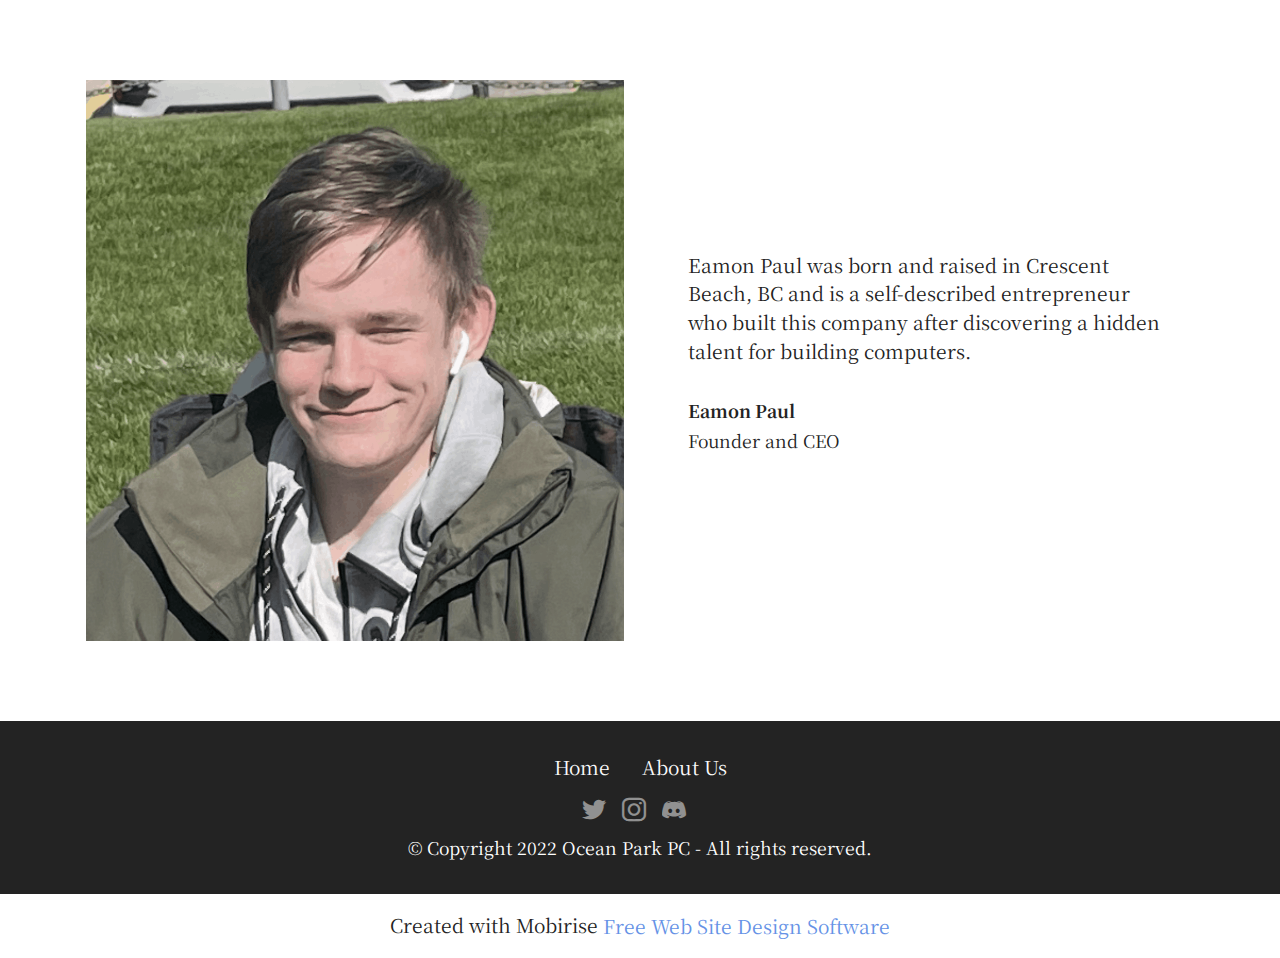
==== about.html @ 87493e20 "v2" ====
<!DOCTYPE html>
<html  >
<head>
  <!-- Site made with Mobirise Website Builder v5.6.11, https://mobirise.com -->
  <meta charset="UTF-8">
  <meta http-equiv="X-UA-Compatible" content="IE=edge">
  <meta name="generator" content="Mobirise v5.6.11, mobirise.com">
  <meta name="twitter:card" content="summary_large_image"/>
  <meta name="twitter:image:src" content="">
  <meta property="og:image" content="">
  <meta name="twitter:title" content="About">
  <meta name="viewport" content="width=device-width, initial-scale=1, minimum-scale=1">
  <link rel="shortcut icon" href="assets/images/logo.png" type="image/x-icon">
  <meta name="description" content="">
  
  
  <title>About</title>
  <link rel="stylesheet" href="assets/bootstrap/css/bootstrap.min.css">
  <link rel="stylesheet" href="assets/bootstrap/css/bootstrap-grid.min.css">
  <link rel="stylesheet" href="assets/bootstrap/css/bootstrap-reboot.min.css">
  <link rel="stylesheet" href="assets/socicon/css/styles.css">
  <link rel="stylesheet" href="assets/theme/css/style.css">
  <link rel="preload" href="https://fonts.googleapis.com/css?family=Noto+Serif+JP:200,300,400,500,600,700,900&display=swap" as="style" onload="this.onload=null;this.rel='stylesheet'">
  <noscript><link rel="stylesheet" href="https://fonts.googleapis.com/css?family=Noto+Serif+JP:200,300,400,500,600,700,900&display=swap"></noscript>
  <link rel="preload" as="style" href="assets/mobirise/css/mbr-additional.css"><link rel="stylesheet" href="assets/mobirise/css/mbr-additional.css" type="text/css">
  
  
  
  
</head>
<body>
  
  <section data-bs-version="5.1" class="testimonials1 cid-tdGhGl7Uez" id="testimonials1-9">
    

    
    
    <div class="container">
        
        <div class="row align-items-center">
            <div class="col-12 col-md-6">
                <div class="image-wrapper">
                    <img src="assets/images/img-4553-968x1010.png" alt="Eamon Paul Circa 2022">
                </div>
            </div>
            <div class="col-12 col-md">
                <div class="text-wrapper">
                    <p class="mbr-text mbr-fonts-style mb-4 display-7">Eamon Paul was born and raised in Crescent Beach, BC and is a self-described entrepreneur who built this company after discovering a hidden talent for building computers.</p>
                    <p class="name mbr-fonts-style mb-1 display-4">
                        <strong>Eamon Paul</strong></p>
                    <p class="position mbr-fonts-style display-4">Founder and CEO</p>
                </div>
            </div>
        </div>
    </div>
</section>

<section data-bs-version="5.1" class="footer3 cid-tdFVlDcakT" once="footers" id="footer3-6">

    

    

    <div class="container">
        <div class="media-container-row align-center mbr-white">
            <div class="row row-links">
                <ul class="foot-menu">
                    
                    
                    
                    
                    
                <li class="foot-menu-item mbr-fonts-style display-7"><a href="index.html" class="text-white text-primary">Home</a></li><li class="foot-menu-item mbr-fonts-style display-7"><a href="about.html" class="text-white text-primary">About Us</a></li></ul>
            </div>
            <div class="row social-row">
                <div class="social-list align-right pb-2">
                    
                    
                    
                    
                    
                    
                <div class="soc-item">
                        <a href="https://twitter.com/mobirise" target="_blank">
                            <span class="socicon-twitter socicon mbr-iconfont mbr-iconfont-social"></span>
                        </a>
                    </div><div class="soc-item">
                        <a href="https://twitter.com/mobirise" target="_blank">
                            <span class="mbr-iconfont mbr-iconfont-social socicon-instagram socicon"></span>
                        </a>
                    </div><div class="soc-item">
                        <a href="https://discord.gg/QTFqXyXdGQ" target="_blank">
                            <span class="mbr-iconfont mbr-iconfont-social socicon-discord socicon"></span>
                        </a>
                    </div></div>
            </div>
            <div class="row row-copirayt">
                <p class="mbr-text mb-0 mbr-fonts-style mbr-white align-center display-4">© Copyright 2022 Ocean Park PC - All rights reserved.</p>
            </div>
        </div>
    </div>
</section><section class="display-7" style="padding: 0;align-items: center;justify-content: center;flex-wrap: wrap;    align-content: center;display: flex;position: relative;height: 4rem;"><a href="https://mobiri.se/2842046" style="flex: 1 1;height: 4rem;position: absolute;width: 100%;z-index: 1;"><img alt="" style="height: 4rem;" src="[data-uri]"></a><p style="margin: 0;text-align: center;" class="display-7">Created with Mobirise &#8204;</p><a style="z-index:1" href="https://mobirise.com/website-design-software.html">Free Web Site Design Software</a></section><script src="assets/bootstrap/js/bootstrap.bundle.min.js"></script>  <script src="assets/smoothscroll/smooth-scroll.js"></script>  <script src="assets/ytplayer/index.js"></script>  <script src="assets/theme/js/script.js"></script>  
  
  
</body>
</html>
---- assets/socicon/css/styles.css ----
@charset "UTF-8";

@font-face {
  font-family: 'Socicon';
  src:  url('../fonts/socicon.eot');
  src:  url('../fonts/socicon.eot?#iefix') format('embedded-opentype'),
    url('../fonts/socicon.woff2') format('woff2'),
    url('../fonts/socicon.ttf') format('truetype'),
    url('../fonts/socicon.woff') format('woff'),
    url('../fonts/socicon.svg#socicon') format('svg');
  font-weight: normal;
  font-style: normal;
  font-display: swap;
}

[data-icon]:before {
  font-family: "socicon" !important;
  content: attr(data-icon);
  font-style: normal !important;
  font-weight: normal !important;
  font-variant: normal !important;
  text-transform: none !important;
  speak: none;
  line-height: 1;
  -webkit-font-smoothing: antialiased;
  -moz-osx-font-smoothing: grayscale;
}

[class^="socicon-"], [class*=" socicon-"] {
  /* use !important to prevent issues with browser extensions that change fonts */
  font-family: 'Socicon' !important;
  speak: none;
  font-style: normal;
  font-weight: normal;
  font-variant: normal;
  text-transform: none;
  line-height: 1;

  /* Better Font Rendering =========== */
  -webkit-font-smoothing: antialiased;
  -moz-osx-font-smoothing: grayscale;
}

.socicon-eitaa:before {
  content: "\e97c";
}
.socicon-soroush:before {
  content: "\e97d";
}
.socicon-bale:before {
  content: "\e97e";
}
.socicon-zazzle:before {
  content: "\e97b";
}
.socicon-society6:before {
  content: "\e97a";
}
.socicon-redbubble:before {
  content: "\e979";
}
.socicon-avvo:before {
  content: "\e978";
}
.socicon-stitcher:before {
  content: "\e977";
}
.socicon-googlehangouts:before {
  content: "\e974";
}
.socicon-dlive:before {
  content: "\e975";
}
.socicon-vsco:before {
  content: "\e976";
}
.socicon-flipboard:before {
  content: "\e973";
}
.socicon-ubuntu:before {
  content: "\e958";
}
.socicon-artstation:before {
  content: "\e959";
}
.socicon-invision:before {
  content: "\e95a";
}
.socicon-torial:before {
  content: "\e95b";
}
.socicon-collectorz:before {
  content: "\e95c";
}
.socicon-seenthis:before {
  content: "\e95d";
}
.socicon-googleplaymusic:before {
  content: "\e95e";
}
.socicon-debian:before {
  content: "\e95f";
}
.socicon-filmfreeway:before {
  content: "\e960";
}
.socicon-gnome:before {
  content: "\e961";
}
.socicon-itchio:before {
  content: "\e962";
}
.socicon-jamendo:before {
  content: "\e963";
}
.socicon-mix:before {
  content: "\e964";
}
.socicon-sharepoint:before {
  content: "\e965";
}
.socicon-tinder:before {
  content: "\e966";
}
.socicon-windguru:before {
  content: "\e967";
}
.socicon-cdbaby:before {
  content: "\e968";
}
.socicon-elementaryos:before {
  content: "\e969";
}
.socicon-stage32:before {
  content: "\e96a";
}
.socicon-tiktok:before {
  content: "\e96b";
}
.socicon-gitter:before {
  content: "\e96c";
}
.socicon-letterboxd:before {
  content: "\e96d";
}
.socicon-threema:before {
  content: "\e96e";
}
.socicon-splice:before {
  content: "\e96f";
}
.socicon-metapop:before {
  content: "\e970";
}
.socicon-naver:before {
  content: "\e971";
}
.socicon-remote:before {
  content: "\e972";
}
.socicon-internet:before {
  content: "\e957";
}
.socicon-moddb:before {
  content: "\e94b";
}
.socicon-indiedb:before {
  content: "\e94c";
}
.socicon-traxsource:before {
  content: "\e94d";
}
.socicon-gamefor:before {
  content: "\e94e";
}
.socicon-pixiv:before {
  content: "\e94f";
}
.socicon-myanimelist:before {
  content: "\e950";
}
.socicon-blackberry:before {
  content: "\e951";
}
.socicon-wickr:before {
  content: "\e952";
}
.socicon-spip:before {
  content: "\e953";
}
.socicon-napster:before {
  content: "\e954";
}
.socicon-beatport:before {
  content: "\e955";
}
.socicon-hackerone:before {
  content: "\e956";
}
.socicon-hackernews:before {
  content: "\e946";
}
.socicon-smashwords:before {
  content: "\e947";
}
.socicon-kobo:before {
  content: "\e948";
}
.socicon-bookbub:before {
  content: "\e949";
}
.socicon-mailru:before {
  content: "\e94a";
}
.socicon-gitlab:before {
  content: "\e945";
}
.socicon-instructables:before {
  content: "\e944";
}
.socicon-portfolio:before {
  content: "\e943";
}
.socicon-codered:before {
  content: "\e940";
}
.socicon-origin:before {
  content: "\e941";
}
.socicon-nextdoor:before {
  content: "\e942";
}
.socicon-udemy:before {
  content: "\e93f";
}
.socicon-livemaster:before {
  content: "\e93e";
}
.socicon-crunchbase:before {
  content: "\e93b";
}
.socicon-homefy:before {
  content: "\e93c";
}
.socicon-calendly:before {
  content: "\e93d";
}
.socicon-realtor:before {
  content: "\e90f";
}
.socicon-tidal:before {
  content: "\e910";
}
.socicon-qobuz:before {
  content: "\e911";
}
.socicon-natgeo:before {
  content: "\e912";
}
.socicon-mastodon:before {
  content: "\e913";
}
.socicon-unsplash:before {
  content: "\e914";
}
.socicon-homeadvisor:before {
  content: "\e915";
}
.socicon-angieslist:before {
  content: "\e916";
}
.socicon-codepen:before {
  content: "\e917";
}
.socicon-slack:before {
  content: "\e918";
}
.socicon-openaigym:before {
  content: "\e919";
}
.socicon-logmein:before {
  content: "\e91a";
}
.socicon-fiverr:before {
  content: "\e91b";
}
.socicon-gotomeeting:before {
  content: "\e91c";
}
.socicon-aliexpress:before {
  content: "\e91d";
}
.socicon-guru:before {
  content: "\e91e";
}
.socicon-appstore:before {
  content: "\e91f";
}
.socicon-homes:before {
  content: "\e920";
}
.socicon-zoom:before {
  content: "\e921";
}
.socicon-alibaba:before {
  content: "\e922";
}
.socicon-craigslist:before {
  content: "\e923";
}
.socicon-wix:before {
  content: "\e924";
}
.socicon-redfin:before {
  content: "\e925";
}
.socicon-googlecalendar:before {
  content: "\e926";
}
.socicon-shopify:before {
  content: "\e927";
}
.socicon-freelancer:before {
  content: "\e928";
}
.socicon-seedrs:before {
  content: "\e929";
}
.socicon-bing:before {
  content: "\e92a";
}
.socicon-doodle:before {
  content: "\e92b";
}
.socicon-bonanza:before {
  content: "\e92c";
}
.socicon-squarespace:before {
  content: "\e92d";
}
.socicon-toptal:before {
  content: "\e92e";
}
.socicon-gust:before {
  content: "\e92f";
}
.socicon-ask:before {
  content: "\e930";
}
.socicon-trulia:before {
  content: "\e931";
}
.socicon-loomly:before {
  content: "\e932";
}
.socicon-ghost:before {
  content: "\e933";
}
.socicon-upwork:before {
  content: "\e934";
}
.socicon-fundable:before {
  content: "\e935";
}
.socicon-booking:before {
  content: "\e936";
}
.socicon-googlemaps:before {
  content: "\e937";
}
.socicon-zillow:before {
  content: "\e938";
}
.socicon-niconico:before {
  content: "\e939";
}
.socicon-toneden:before {
  content: "\e93a";
}
.socicon-augment:before {
  content: "\e908";
}
.socicon-bitbucket:before {
  content: "\e909";
}
.socicon-fyuse:before {
  content: "\e90a";
}
.socicon-yt-gaming:before {
  content: "\e90b";
}
.socicon-sketchfab:before {
  content: "\e90c";
}
.socicon-mobcrush:before {
  content: "\e90d";
}
.socicon-microsoft:before {
  content: "\e90e";
}
.socicon-pandora:before {
  content: "\e907";
}
.socicon-messenger:before {
  content: "\e906";
}
.socicon-gamewisp:before {
  content: "\e905";
}
.socicon-bloglovin:before {
  content: "\e904";
}
.socicon-tunein:before {
  content: "\e903";
}
.socicon-gamejolt:before {
  content: "\e901";
}
.socicon-trello:before {
  content: "\e902";
}
.socicon-spreadshirt:before {
  content: "\e900";
}
.socicon-500px:before {
  content: "\e000";
}
.socicon-8tracks:before {
  content: "\e001";
}
.socicon-airbnb:before {
  content: "\e002";
}
.socicon-alliance:before {
  content: "\e003";
}
.socicon-amazon:before {
  content: "\e004";
}
.socicon-amplement:before {
  content: "\e005";
}
.socicon-android:before {
  content: "\e006";
}
.socicon-angellist:before {
  content: "\e007";
}
.socicon-apple:before {
  content: "\e008";
}
.socicon-appnet:before {
  content: "\e009";
}
.socicon-baidu:before {
  content: "\e00a";
}
.socicon-bandcamp:before {
  content: "\e00b";
}
.socicon-battlenet:before {
  content: "\e00c";
}
.socicon-mixer:before {
  content: "\e00d";
}
.socicon-bebee:before {
  content: "\e00e";
}
.socicon-bebo:before {
  content: "\e00f";
}
.socicon-behance:before {
  content: "\e010";
}
.socicon-blizzard:before {
  content: "\e011";
}
.socicon-blogger:before {
  content: "\e012";
}
.socicon-buffer:before {
  content: "\e013";
}
.socicon-chrome:before {
  content: "\e014";
}
.socicon-coderwall:before {
  content: "\e015";
}
.socicon-curse:before {
  content: "\e016";
}
.socicon-dailymotion:before {
  content: "\e017";
}
.socicon-deezer:before {
  content: "\e018";
}
.socicon-delicious:before {
  content: "\e019";
}
.socicon-deviantart:before {
  content: "\e01a";
}
.socicon-diablo:before {
  content: "\e01b";
}
.socicon-digg:before {
  content: "\e01c";
}
.socicon-discord:before {
  content: "\e01d";
}
.socicon-disqus:before {
  content: "\e01e";
}
.socicon-douban:before {
  content: "\e01f";
}
.socicon-draugiem:before {
  content: "\e020";
}
.socicon-dribbble:before {
  content: "\e021";
}
.socicon-drupal:before {
  content: "\e022";
}
.socicon-ebay:before {
  content: "\e023";
}
.socicon-ello:before {
  content: "\e024";
}
.socicon-endomodo:before {
  content: "\e025";
}
.socicon-envato:before {
  content: "\e026";
}
.socicon-etsy:before {
  content: "\e027";
}
.socicon-facebook:before {
  content: "\e028";
}
.socicon-feedburner:before {
  content: "\e029";
}
.socicon-filmweb:before {
  content: "\e02a";
}
.socicon-firefox:before {
  content: "\e02b";
}
.socicon-flattr:before {
  content: "\e02c";
}
.socicon-flickr:before {
  content: "\e02d";
}
.socicon-formulr:before {
  content: "\e02e";
}
.socicon-forrst:before {
  content: "\e02f";
}
.socicon-foursquare:before {
  content: "\e030";
}
.socicon-friendfeed:before {
  content: "\e031";
}
.socicon-github:before {
  content: "\e032";
}
.socicon-goodreads:before {
  content: "\e033";
}
.socicon-google:before {
  content: "\e034";
}
.socicon-googlescholar:before {
  content: "\e035";
}
.socicon-googlegroups:before {
  content: "\e036";
}
.socicon-googlephotos:before {
  content: "\e037";
}
.socicon-googleplus:before {
  content: "\e038";
}
.socicon-grooveshark:before {
  content: "\e039";
}
.socicon-hackerrank:before {
  content: "\e03a";
}
.socicon-hearthstone:before {
  content: "\e03b";
}
.socicon-hellocoton:before {
  content: "\e03c";
}
.socicon-heroes:before {
  content: "\e03d";
}
.socicon-smashcast:before {
  content: "\e03e";
}
.socicon-horde:before {
  content: "\e03f";
}
.socicon-houzz:before {
  content: "\e040";
}
.socicon-icq:before {
  content: "\e041";
}
.socicon-identica:before {
  content: "\e042";
}
.socicon-imdb:before {
  content: "\e043";
}
.socicon-instagram:before {
  content: "\e044";
}
.socicon-issuu:before {
  content: "\e045";
}
.socicon-istock:before {
  content: "\e046";
}
.socicon-itunes:before {
  content: "\e047";
}
.socicon-keybase:before {
  content: "\e048";
}
.socicon-lanyrd:before {
  content: "\e049";
}
.socicon-lastfm:before {
  content: "\e04a";
}
.socicon-line:before {
  content: "\e04b";
}
.socicon-linkedin:before {
  content: "\e04c";
}
.socicon-livejournal:before {
  content: "\e04d";
}
.socicon-lyft:before {
  content: "\e04e";
}
.socicon-macos:before {
  content: "\e04f";
}
.socicon-mail:before {
  content: "\e050";
}
.socicon-medium:before {
  content: "\e051";
}
.socicon-meetup:before {
  content: "\e052";
}
.socicon-mixcloud:before {
  content: "\e053";
}
.socicon-modelmayhem:before {
  content: "\e054";
}
.socicon-mumble:before {
  content: "\e055";
}
.socicon-myspace:before {
  content: "\e056";
}
.socicon-newsvine:before {
  content: "\e057";
}
.socicon-nintendo:before {
  content: "\e058";
}
.socicon-npm:before {
  content: "\e059";
}
.socicon-odnoklassniki:before {
  content: "\e05a";
}
.socicon-openid:before {
  content: "\e05b";
}
.socicon-opera:before {
  content: "\e05c";
}
.socicon-outlook:before {
  content: "\e05d";
}
.socicon-overwatch:before {
  content: "\e05e";
}
.socicon-patreon:before {
  content: "\e05f";
}
.socicon-paypal:before {
  content: "\e060";
}
.socicon-periscope:before {
  content: "\e061";
}
.socicon-persona:before {
  content: "\e062";
}
.socicon-pinterest:before {
  content: "\e063";
}
.socicon-play:before {
  content: "\e064";
}
.socicon-player:before {
  content: "\e065";
}
.socicon-playstation:before {
  content: "\e066";
}
.socicon-pocket:before {
  content: "\e067";
}
.socicon-qq:before {
  content: "\e068";
}
.socicon-quora:before {
  content: "\e069";
}
.socicon-raidcall:before {
  content: "\e06a";
}
.socicon-ravelry:before {
  content: "\e06b";
}
.socicon-reddit:before {
  content: "\e06c";
}
.socicon-renren:before {
  content: "\e06d";
}
.socicon-researchgate:before {
  content: "\e06e";
}
.socicon-residentadvisor:before {
  content: "\e06f";
}
.socicon-reverbnation:before {
  content: "\e070";
}
.socicon-rss:before {
  content: "\e071";
}
.socicon-sharethis:before {
  content: "\e072";
}
.socicon-skype:before {
  content: "\e073";
}
.socicon-slideshare:before {
  content: "\e074";
}
.socicon-smugmug:before {
  content: "\e075";
}
.socicon-snapchat:before {
  content: "\e076";
}
.socicon-songkick:before {
  content: "\e077";
}
.socicon-soundcloud:before {
  content: "\e078";
}
.socicon-spotify:before {
  content: "\e079";
}
.socicon-stackexchange:before {
  content: "\e07a";
}
.socicon-stackoverflow:before {
  content: "\e07b";
}
.socicon-starcraft:before {
  content: "\e07c";
}
.socicon-stayfriends:before {
  content: "\e07d";
}
.socicon-steam:before {
  content: "\e07e";
}
.socicon-storehouse:before {
  content: "\e07f";
}
.socicon-strava:before {
  content: "\e080";
}
.socicon-streamjar:before {
  content: "\e081";
}
.socicon-stumbleupon:before {
  content: "\e082";
}
.socicon-swarm:before {
  content: "\e083";
}
.socicon-teamspeak:before {
  content: "\e084";
}
.socicon-teamviewer:before {
  content: "\e085";
}
.socicon-technorati:before {
  content: "\e086";
}
.socicon-telegram:before {
  content: "\e087";
}
.socicon-tripadvisor:before {
  content: "\e088";
}
.socicon-tripit:before {
  content: "\e089";
}
.socicon-triplej:before {
  content: "\e08a";
}
.socicon-tumblr:before {
  content: "\e08b";
}
.socicon-twitch:before {
  content: "\e08c";
}
.socicon-twitter:before {
  content: "\e08d";
}
.socicon-uber:before {
  content: "\e08e";
}
.socicon-ventrilo:before {
  content: "\e08f";
}
.socicon-viadeo:before {
  content: "\e090";
}
.socicon-viber:before {
  content: "\e091";
}
.socicon-viewbug:before {
  content: "\e092";
}
.socicon-vimeo:before {
  content: "\e093";
}
.socicon-vine:before {
  content: "\e094";
}
.socicon-vkontakte:before {
  content: "\e095";
}
.socicon-warcraft:before {
  content: "\e096";
}
.socicon-wechat:before {
  content: "\e097";
}
.socicon-weibo:before {
  content: "\e098";
}
.socicon-whatsapp:before {
  content: "\e099";
}
.socicon-wikipedia:before {
  content: "\e09a";
}
.socicon-windows:before {
  content: "\e09b";
}
.socicon-wordpress:before {
  content: "\e09c";
}
.socicon-wykop:before {
  content: "\e09d";
}
.socicon-xbox:before {
  content: "\e09e";
}
.socicon-xing:before {
  content: "\e09f";
}
.socicon-yahoo:before {
  content: "\e0a0";
}
.socicon-yammer:before {
  content: "\e0a1";
}
.socicon-yandex:before {
  content: "\e0a2";
}
.socicon-yelp:before {
  content: "\e0a3";
}
.socicon-younow:before {
  content: "\e0a4";
}
.socicon-youtube:before {
  content: "\e0a5";
}
.socicon-zapier:before {
  content: "\e0a6";
}
.socicon-zerply:before {
  content: "\e0a7";
}
.socicon-zomato:before {
  content: "\e0a8";
}
.socicon-zynga:before {
  content: "\e0a9";
}
---- assets/theme/css/style.css ----
@charset "UTF-8";
section {
  background-color: #ffffff;
}

body {
  font-style: normal;
  line-height: 1.5;
  font-weight: 400;
  color: #232323;
  position: relative;
}

button {
  background-color: transparent;
  border-color: transparent;
}

section,
.container,
.container-fluid {
  position: relative;
  word-wrap: break-word;
}

a.mbr-iconfont:hover {
  text-decoration: none;
}

.article .lead p,
.article .lead ul,
.article .lead ol,
.article .lead pre,
.article .lead blockquote {
  margin-bottom: 0;
}

a {
  font-style: normal;
  font-weight: 400;
  cursor: pointer;
}
a, a:hover {
  text-decoration: none;
}

.mbr-section-title {
  font-style: normal;
  line-height: 1.3;
}

.mbr-section-subtitle {
  line-height: 1.3;
}

.mbr-text {
  font-style: normal;
  line-height: 1.7;
}

h1,
h2,
h3,
h4,
h5,
h6,
.display-1,
.display-2,
.display-4,
.display-5,
.display-7,
span,
p,
a {
  line-height: 1;
  word-break: break-word;
  word-wrap: break-word;
  font-weight: 400;
}

b,
strong {
  font-weight: bold;
}

input:-webkit-autofill, input:-webkit-autofill:hover, input:-webkit-autofill:focus, input:-webkit-autofill:active {
  transition-delay: 9999s;
  -webkit-transition-property: background-color, color;
  transition-property: background-color, color;
}

textarea[type=hidden] {
  display: none;
}

section {
  background-position: 50% 50%;
  background-repeat: no-repeat;
  background-size: cover;
}
section .mbr-background-video,
section .mbr-background-video-preview {
  position: absolute;
  bottom: 0;
  left: 0;
  right: 0;
  top: 0;
}

.hidden {
  visibility: hidden;
}

.mbr-z-index20 {
  z-index: 20;
}

/*! Base colors */
.mbr-white {
  color: #ffffff;
}

.mbr-black {
  color: #111111;
}

.mbr-bg-white {
  background-color: #ffffff;
}

.mbr-bg-black {
  background-color: #000000;
}

/*! Text-aligns */
.align-left {
  text-align: left;
}

.align-center {
  text-align: center;
}

.align-right {
  text-align: right;
}

/*! Font-weight  */
.mbr-light {
  font-weight: 300;
}

.mbr-regular {
  font-weight: 400;
}

.mbr-semibold {
  font-weight: 500;
}

.mbr-bold {
  font-weight: 700;
}

/*! Media  */
.media-content {
  flex-basis: 100%;
}

.media-container-row {
  display: flex;
  flex-direction: row;
  flex-wrap: wrap;
  justify-content: center;
  align-content: center;
  align-items: start;
}
.media-container-row .media-size-item {
  width: 400px;
}

.media-container-column {
  display: flex;
  flex-direction: column;
  flex-wrap: wrap;
  justify-content: center;
  align-content: center;
  align-items: stretch;
}
.media-container-column > * {
  width: 100%;
}

@media (min-width: 992px) {
  .media-container-row {
    flex-wrap: nowrap;
  }
}
figure {
  margin-bottom: 0;
  overflow: hidden;
}

figure[mbr-media-size] {
  transition: width 0.1s;
}

img,
iframe {
  display: block;
  width: 100%;
}

.card {
  background-color: transparent;
  border: none;
}

.card-box {
  width: 100%;
}

.card-img {
  text-align: center;
  flex-shrink: 0;
  -webkit-flex-shrink: 0;
}

.media {
  max-width: 100%;
  margin: 0 auto;
}

.mbr-figure {
  align-self: center;
}

.media-container > div {
  max-width: 100%;
}

.mbr-figure img,
.card-img img {
  width: 100%;
}

@media (max-width: 991px) {
  .media-size-item {
    width: auto !important;
  }

  .media {
    width: auto;
  }

  .mbr-figure {
    width: 100% !important;
  }
}
/*! Buttons */
.mbr-section-btn {
  margin-left: -0.6rem;
  margin-right: -0.6rem;
  font-size: 0;
}

.btn {
  font-weight: 600;
  border-width: 1px;
  font-style: normal;
  margin: 0.6rem 0.6rem;
  white-space: normal;
  transition: all 0.2s ease-in-out;
  display: inline-flex;
  align-items: center;
  justify-content: center;
  word-break: break-word;
}

.btn-sm {
  font-weight: 600;
  letter-spacing: 0px;
  transition: all 0.3s ease-in-out;
}

.btn-md {
  font-weight: 600;
  letter-spacing: 0px;
  transition: all 0.3s ease-in-out;
}

.btn-lg {
  font-weight: 600;
  letter-spacing: 0px;
  transition: all 0.3s ease-in-out;
}

.btn-form {
  margin: 0;
}
.btn-form:hover {
  cursor: pointer;
}

nav .mbr-section-btn {
  margin-left: 0rem;
  margin-right: 0rem;
}

/*! Btn icon margin */
.btn .mbr-iconfont,
.btn.btn-sm .mbr-iconfont {
  order: 1;
  cursor: pointer;
  margin-left: 0.5rem;
  vertical-align: sub;
}

.btn.btn-md .mbr-iconfont,
.btn.btn-md .mbr-iconfont {
  margin-left: 0.8rem;
}

.mbr-regular {
  font-weight: 400;
}

.mbr-semibold {
  font-weight: 500;
}

.mbr-bold {
  font-weight: 700;
}

[type=submit] {
  -webkit-appearance: none;
}

/*! Full-screen */
.mbr-fullscreen .mbr-overlay {
  min-height: 100vh;
}

.mbr-fullscreen {
  display: flex;
  display: -moz-flex;
  display: -ms-flex;
  display: -o-flex;
  align-items: center;
  min-height: 100vh;
  padding-top: 3rem;
  padding-bottom: 3rem;
}

/*! Map */
.map {
  height: 25rem;
  position: relative;
}
.map iframe {
  width: 100%;
  height: 100%;
}

/*! Scroll to top arrow */
.mbr-arrow-up {
  bottom: 25px;
  right: 90px;
  position: fixed;
  text-align: right;
  z-index: 5000;
  color: #ffffff;
  font-size: 22px;
}

.mbr-arrow-up a {
  background: rgba(0, 0, 0, 0.2);
  border-radius: 50%;
  color: #fff;
  display: inline-block;
  height: 60px;
  width: 60px;
  border: 2px solid #fff;
  outline-style: none !important;
  position: relative;
  text-decoration: none;
  transition: all 0.3s ease-in-out;
  cursor: pointer;
  text-align: center;
}
.mbr-arrow-up a:hover {
  background-color: rgba(0, 0, 0, 0.4);
}
.mbr-arrow-up a i {
  line-height: 60px;
}

.mbr-arrow-up-icon {
  display: block;
  color: #fff;
}

.mbr-arrow-up-icon::before {
  content: "›";
  display: inline-block;
  font-family: serif;
  font-size: 22px;
  line-height: 1;
  font-style: normal;
  position: relative;
  top: 6px;
  left: -4px;
  transform: rotate(-90deg);
}

/*! Arrow Down */
.mbr-arrow {
  position: absolute;
  bottom: 45px;
  left: 50%;
  width: 60px;
  height: 60px;
  cursor: pointer;
  background-color: rgba(80, 80, 80, 0.5);
  border-radius: 50%;
  transform: translateX(-50%);
}
@media (max-width: 767px) {
  .mbr-arrow {
    display: none;
  }
}
.mbr-arrow > a {
  display: inline-block;
  text-decoration: none;
  outline-style: none;
  -webkit-animation: arrowdown 1.7s ease-in-out infinite;
          animation: arrowdown 1.7s ease-in-out infinite;
  color: #ffffff;
}
.mbr-arrow > a > i {
  position: absolute;
  top: -2px;
  left: 15px;
  font-size: 2rem;
}

#scrollToTop a i::before {
  content: "";
  position: absolute;
  display: block;
  border-bottom: 2.5px solid #fff;
  border-left: 2.5px solid #fff;
  width: 27.8%;
  height: 27.8%;
  left: 50%;
  top: 51%;
  transform: translateY(-30%) translateX(-50%) rotate(135deg);
}

@keyframes arrowdown {
  0% {
    transform: translateY(0px);
  }
  50% {
    transform: translateY(-5px);
  }
  100% {
    transform: translateY(0px);
  }
}
@-webkit-keyframes arrowdown {
  0% {
    transform: translateY(0px);
  }
  50% {
    transform: translateY(-5px);
  }
  100% {
    transform: translateY(0px);
  }
}
@media (max-width: 500px) {
  .mbr-arrow-up {
    left: 0;
    right: 0;
    text-align: center;
  }
}
/*Gradients animation*/
@keyframes gradient-animation {
  from {
    background-position: 0% 100%;
    -webkit-animation-timing-function: ease-in-out;
            animation-timing-function: ease-in-out;
  }
  to {
    background-position: 100% 0%;
    -webkit-animation-timing-function: ease-in-out;
            animation-timing-function: ease-in-out;
  }
}
@-webkit-keyframes gradient-animation {
  from {
    background-position: 0% 100%;
    -webkit-animation-timing-function: ease-in-out;
            animation-timing-function: ease-in-out;
  }
  to {
    background-position: 100% 0%;
    -webkit-animation-timing-function: ease-in-out;
            animation-timing-function: ease-in-out;
  }
}
.bg-gradient {
  background-size: 200% 200%;
  animation: gradient-animation 5s infinite alternate;
  -webkit-animation: gradient-animation 5s infinite alternate;
}

.menu .navbar-brand {
  display: -webkit-flex;
}
.menu .navbar-brand span {
  display: flex;
  display: -webkit-flex;
}
.menu .navbar-brand .navbar-caption-wrap {
  display: -webkit-flex;
}
.menu .navbar-brand .navbar-logo img {
  display: -webkit-flex;
  width: auto;
}
@media (min-width: 768px) and (max-width: 991px) {
  .menu .navbar-toggleable-sm .navbar-nav {
    display: -ms-flexbox;
  }
}
@media (max-width: 991px) {
  .menu .navbar-collapse {
    max-height: 93.5vh;
  }
  .menu .navbar-collapse.show {
    overflow: auto;
  }
}
@media (min-width: 992px) {
  .menu .navbar-nav.nav-dropdown {
    display: -webkit-flex;
  }
  .menu .navbar-toggleable-sm .navbar-collapse {
    display: -webkit-flex !important;
  }
  .menu .collapsed .navbar-collapse {
    max-height: 93.5vh;
  }
  .menu .collapsed .navbar-collapse.show {
    overflow: auto;
  }
}
@media (max-width: 767px) {
  .menu .navbar-collapse {
    max-height: 80vh;
  }
}

.nav-link .mbr-iconfont {
  margin-right: 0.5rem;
}

.navbar {
  display: -webkit-flex;
  -webkit-flex-wrap: wrap;
  -webkit-align-items: center;
  -webkit-justify-content: space-between;
}

.navbar-collapse {
  -webkit-flex-basis: 100%;
  -webkit-flex-grow: 1;
  -webkit-align-items: center;
}

.nav-dropdown .link {
  padding: 0.667em 1.667em !important;
  margin: 0 !important;
}

.nav {
  display: -webkit-flex;
  -webkit-flex-wrap: wrap;
}

.row {
  display: -webkit-flex;
  -webkit-flex-wrap: wrap;
}

.justify-content-center {
  -webkit-justify-content: center;
}

.form-inline {
  display: -webkit-flex;
}

.card-wrapper {
  -webkit-flex: 1;
}

.carousel-control {
  z-index: 10;
  display: -webkit-flex;
}

.carousel-controls {
  display: -webkit-flex;
}

.media {
  display: -webkit-flex;
}

.form-group:focus {
  outline: none;
}

.jq-selectbox__select {
  padding: 7px 0;
  position: relative;
}

.jq-selectbox__dropdown {
  overflow: hidden;
  border-radius: 10px;
  position: absolute;
  top: 100%;
  left: 0 !important;
  width: 100% !important;
}

.jq-selectbox__trigger-arrow {
  right: 0;
  transform: translateY(-50%);
}

.jq-selectbox li {
  padding: 1.07em 0.5em;
}

input[type=range] {
  padding-left: 0 !important;
  padding-right: 0 !important;
}

.modal-dialog,
.modal-content {
  height: 100%;
}

.modal-dialog .carousel-inner {
  height: calc(100vh - 1.75rem);
}
@media (max-width: 575px) {
  .modal-dialog .carousel-inner {
    height: calc(100vh - 1rem);
  }
}

.carousel-item {
  text-align: center;
}

.carousel-item img {
  margin: auto;
}

.navbar-toggler {
  align-self: flex-start;
  padding: 0.25rem 0.75rem;
  font-size: 1.25rem;
  line-height: 1;
  background: transparent;
  border: 1px solid transparent;
  border-radius: 0.25rem;
}

.navbar-toggler:focus,
.navbar-toggler:hover {
  text-decoration: none;
  box-shadow: none;
}

.navbar-toggler-icon {
  display: inline-block;
  width: 1.5em;
  height: 1.5em;
  vertical-align: middle;
  content: "";
  background: no-repeat center center;
  background-size: 100% 100%;
}

.navbar-toggler-left {
  position: absolute;
  left: 1rem;
}

.navbar-toggler-right {
  position: absolute;
  right: 1rem;
}

.card-img {
  width: auto;
}

.menu .navbar.collapsed:not(.beta-menu) {
  flex-direction: column;
}

.carousel-item.active,
.carousel-item-next,
.carousel-item-prev {
  display: flex;
}

.note-air-layout .dropup .dropdown-menu,
.note-air-layout .navbar-fixed-bottom .dropdown .dropdown-menu {
  bottom: initial !important;
}

html,
body {
  height: auto;
  min-height: 100vh;
}

.dropup .dropdown-toggle::after {
  display: none;
}

.form-asterisk {
  font-family: initial;
  position: absolute;
  top: -2px;
  font-weight: normal;
}

.form-control-label {
  position: relative;
  cursor: pointer;
  margin-bottom: 0.357em;
  padding: 0;
}

.alert {
  color: #ffffff;
  border-radius: 0;
  border: 0;
  font-size: 1.1rem;
  line-height: 1.5;
  margin-bottom: 1.875rem;
  padding: 1.25rem;
  position: relative;
  text-align: center;
}
.alert.alert-form::after {
  background-color: inherit;
  bottom: -7px;
  content: "";
  display: block;
  height: 14px;
  left: 50%;
  margin-left: -7px;
  position: absolute;
  transform: rotate(45deg);
  width: 14px;
}

.form-control {
  background-color: #ffffff;
  background-clip: border-box;
  color: #232323;
  line-height: 1rem !important;
  height: auto;
  padding: 0.6rem 1.2rem;
  transition: border-color 0.25s ease 0s;
  border: 1px solid transparent !important;
  border-radius: 4px;
  box-shadow: rgba(0, 0, 0, 0.07) 0px 1px 1px 0px, rgba(0, 0, 0, 0.07) 0px 1px 3px 0px, rgba(0, 0, 0, 0.03) 0px 0px 0px 1px;
}
.form-active .form-control:invalid {
  border-color: red;
}

form .row {
  margin-left: -0.6rem;
  margin-right: -0.6rem;
}
form .row [class*=col] {
  padding-left: 0.6rem;
  padding-right: 0.6rem;
}

form .mbr-section-btn {
  margin: 0;
  padding-left: 0.6rem;
  padding-right: 0.6rem;
}

form .btn {
  display: flex;
  padding: 0.6rem 1.2rem;
  margin: 0;
}

form .form-check-input {
  margin-top: 0.5;
}

textarea.form-control {
  line-height: 1.5rem !important;
}

.form-group {
  margin-bottom: 1.2rem;
}

.form-control,
form .btn {
  min-height: 48px;
}

.gdpr-block label span.textGDPR input[name=gdpr] {
  top: 7px;
}

.form-control:focus {
  box-shadow: none;
}

:focus {
  outline: none;
}

.mbr-overlay {
  background-color: #000;
  bottom: 0;
  left: 0;
  opacity: 0.5;
  position: absolute;
  right: 0;
  top: 0;
  z-index: 0;
  pointer-events: none;
}

blockquote {
  font-style: italic;
  padding: 3rem;
  font-size: 1.09rem;
  position: relative;
  border-left: 3px solid;
}

ul,
ol,
pre,
blockquote {
  margin-bottom: 2.3125rem;
}

.mt-4 {
  margin-top: 2rem !important;
}

.mb-4 {
  margin-bottom: 2rem !important;
}

@media (min-width: 992px) {
  .container {
    padding-left: 16px;
    padding-right: 16px;
  }

  .row {
    margin-left: -16px;
    margin-right: -16px;
  }
  .row > [class*=col] {
    padding-left: 16px;
    padding-right: 16px;
  }
}
@media (min-width: 768px) {
  .container-fluid {
    padding-left: 32px;
    padding-right: 32px;
  }
}
@media (min-width: 768px) and (max-width: 991px) {
  .mbr-container {
    padding-left: 32px;
    padding-right: 32px;
  }
}
@media (max-width: 767px) {
  .mbr-container {
    padding-left: 16px;
    padding-right: 16px;
  }
}
.card-wrapper,
.item-wrapper {
  overflow: hidden;
}

.app-video-wrapper > img {
  opacity: 1;
}

.item {
  position: relative;
}

.dropdown-menu .dropdown-menu {
  left: 100%;
}

.dropdown-item + .dropdown-menu {
  display: none;
}

.dropdown-item:hover + .dropdown-menu,
.dropdown-menu:hover {
  display: block;
}

@media (min-aspect-ratio: 16/9) {
  .mbr-video-foreground {
    height: 300% !important;
    top: -100% !important;
  }
}
@media (max-aspect-ratio: 16/9) {
  .mbr-video-foreground {
    width: 300% !important;
    left: -100% !important;
  }
}.engine {
	position: absolute;
	text-indent: -2400px;
	text-align: center;
	padding: 0;
	top: 0;
	left: -2400px;
}
---- assets/mobirise/css/mbr-additional.css ----
body {
  font-family: Jost;
}
.display-1 {
  font-family: 'Noto Serif JP', serif;
  font-size: 4.6rem;
  line-height: 1.1;
}
.display-1 > .mbr-iconfont {
  font-size: 5.75rem;
}
.display-2 {
  font-family: 'Noto Serif JP', serif;
  font-size: 3rem;
  line-height: 1.1;
}
.display-2 > .mbr-iconfont {
  font-size: 3.75rem;
}
.display-4 {
  font-family: 'Noto Serif JP', serif;
  font-size: 1.1rem;
  line-height: 1.5;
}
.display-4 > .mbr-iconfont {
  font-size: 1.375rem;
}
.display-5 {
  font-family: 'Noto Serif JP', serif;
  font-size: 2rem;
  line-height: 1.5;
}
.display-5 > .mbr-iconfont {
  font-size: 2.5rem;
}
.display-7 {
  font-family: 'Noto Serif JP', serif;
  font-size: 1.2rem;
  line-height: 1.5;
}
.display-7 > .mbr-iconfont {
  font-size: 1.5rem;
}
/* ---- Fluid typography for mobile devices ---- */
/* 1.4 - font scale ratio ( bootstrap == 1.42857 ) */
/* 100vw - current viewport width */
/* (48 - 20)  48 == 48rem == 768px, 20 == 20rem == 320px(minimal supported viewport) */
/* 0.65 - min scale variable, may vary */
@media (max-width: 992px) {
  .display-1 {
    font-size: 3.68rem;
  }
}
@media (max-width: 768px) {
  .display-1 {
    font-size: 3.22rem;
    font-size: calc( 2.26rem + (4.6 - 2.26) * ((100vw - 20rem) / (48 - 20)));
    line-height: calc( 1.1 * (2.26rem + (4.6 - 2.26) * ((100vw - 20rem) / (48 - 20))));
  }
  .display-2 {
    font-size: 2.4rem;
    font-size: calc( 1.7rem + (3 - 1.7) * ((100vw - 20rem) / (48 - 20)));
    line-height: calc( 1.3 * (1.7rem + (3 - 1.7) * ((100vw - 20rem) / (48 - 20))));
  }
  .display-4 {
    font-size: 0.88rem;
    font-size: calc( 1.0350000000000001rem + (1.1 - 1.0350000000000001) * ((100vw - 20rem) / (48 - 20)));
    line-height: calc( 1.4 * (1.0350000000000001rem + (1.1 - 1.0350000000000001) * ((100vw - 20rem) / (48 - 20))));
  }
  .display-5 {
    font-size: 1.6rem;
    font-size: calc( 1.35rem + (2 - 1.35) * ((100vw - 20rem) / (48 - 20)));
    line-height: calc( 1.4 * (1.35rem + (2 - 1.35) * ((100vw - 20rem) / (48 - 20))));
  }
  .display-7 {
    font-size: 0.96rem;
    font-size: calc( 1.07rem + (1.2 - 1.07) * ((100vw - 20rem) / (48 - 20)));
    line-height: calc( 1.4 * (1.07rem + (1.2 - 1.07) * ((100vw - 20rem) / (48 - 20))));
  }
}
/* Buttons */
.btn {
  padding: 0.6rem 1.2rem;
  border-radius: 4px;
}
.btn-sm {
  padding: 0.6rem 1.2rem;
  border-radius: 4px;
}
.btn-md {
  padding: 0.6rem 1.2rem;
  border-radius: 4px;
}
.btn-lg {
  padding: 1rem 2.6rem;
  border-radius: 4px;
}
.bg-primary {
  background-color: #6592e6 !important;
}
.bg-success {
  background-color: #40b0bf !important;
}
.bg-info {
  background-color: #47b5ed !important;
}
.bg-warning {
  background-color: #ffe161 !important;
}
.bg-danger {
  background-color: #ff9966 !important;
}
.btn-primary,
.btn-primary:active {
  background-color: #6592e6 !important;
  border-color: #6592e6 !important;
  color: #ffffff !important;
  box-shadow: 0 2px 2px 0 rgba(0, 0, 0, 0.2);
}
.btn-primary:hover,
.btn-primary:focus,
.btn-primary.focus,
.btn-primary.active {
  color: #ffffff !important;
  background-color: #2260d2 !important;
  border-color: #2260d2 !important;
  box-shadow: 0 2px 5px 0 rgba(0, 0, 0, 0.2);
}
.btn-primary.disabled,
.btn-primary:disabled {
  color: #ffffff !important;
  background-color: #2260d2 !important;
  border-color: #2260d2 !important;
}
.btn-secondary,
.btn-secondary:active {
  background-color: #ff6666 !important;
  border-color: #ff6666 !important;
  color: #ffffff !important;
  box-shadow: 0 2px 2px 0 rgba(0, 0, 0, 0.2);
}
.btn-secondary:hover,
.btn-secondary:focus,
.btn-secondary.focus,
.btn-secondary.active {
  color: #ffffff !important;
  background-color: #ff0f0f !important;
  border-color: #ff0f0f !important;
  box-shadow: 0 2px 5px 0 rgba(0, 0, 0, 0.2);
}
.btn-secondary.disabled,
.btn-secondary:disabled {
  color: #ffffff !important;
  background-color: #ff0f0f !important;
  border-color: #ff0f0f !important;
}
.btn-info,
.btn-info:active {
  background-color: #47b5ed !important;
  border-color: #47b5ed !important;
  color: #ffffff !important;
  box-shadow: 0 2px 2px 0 rgba(0, 0, 0, 0.2);
}
.btn-info:hover,
.btn-info:focus,
.btn-info.focus,
.btn-info.active {
  color: #ffffff !important;
  background-color: #148cca !important;
  border-color: #148cca !important;
  box-shadow: 0 2px 5px 0 rgba(0, 0, 0, 0.2);
}
.btn-info.disabled,
.btn-info:disabled {
  color: #ffffff !important;
  background-color: #148cca !important;
  border-color: #148cca !important;
}
.btn-success,
.btn-success:active {
  background-color: #40b0bf !important;
  border-color: #40b0bf !important;
  color: #ffffff !important;
  box-shadow: 0 2px 2px 0 rgba(0, 0, 0, 0.2);
}
.btn-success:hover,
.btn-success:focus,
.btn-success.focus,
.btn-success.active {
  color: #ffffff !important;
  background-color: #2a747e !important;
  border-color: #2a747e !important;
  box-shadow: 0 2px 5px 0 rgba(0, 0, 0, 0.2);
}
.btn-success.disabled,
.btn-success:disabled {
  color: #ffffff !important;
  background-color: #2a747e !important;
  border-color: #2a747e !important;
}
.btn-warning,
.btn-warning:active {
  background-color: #ffe161 !important;
  border-color: #ffe161 !important;
  color: #614f00 !important;
  box-shadow: 0 2px 2px 0 rgba(0, 0, 0, 0.2);
}
.btn-warning:hover,
.btn-warning:focus,
.btn-warning.focus,
.btn-warning.active {
  color: #0a0800 !important;
  background-color: #ffd10a !important;
  border-color: #ffd10a !important;
  box-shadow: 0 2px 5px 0 rgba(0, 0, 0, 0.2);
}
.btn-warning.disabled,
.btn-warning:disabled {
  color: #614f00 !important;
  background-color: #ffd10a !important;
  border-color: #ffd10a !important;
}
.btn-danger,
.btn-danger:active {
  background-color: #ff9966 !important;
  border-color: #ff9966 !important;
  color: #ffffff !important;
  box-shadow: 0 2px 2px 0 rgba(0, 0, 0, 0.2);
}
.btn-danger:hover,
.btn-danger:focus,
.btn-danger.focus,
.btn-danger.active {
  color: #ffffff !important;
  background-color: #ff5f0f !important;
  border-color: #ff5f0f !important;
  box-shadow: 0 2px 5px 0 rgba(0, 0, 0, 0.2);
}
.btn-danger.disabled,
.btn-danger:disabled {
  color: #ffffff !important;
  background-color: #ff5f0f !important;
  border-color: #ff5f0f !important;
}
.btn-white,
.btn-white:active {
  background-color: #fafafa !important;
  border-color: #fafafa !important;
  color: #7a7a7a !important;
  box-shadow: 0 2px 2px 0 rgba(0, 0, 0, 0.2);
}
.btn-white:hover,
.btn-white:focus,
.btn-white.focus,
.btn-white.active {
  color: #4f4f4f !important;
  background-color: #cfcfcf !important;
  border-color: #cfcfcf !important;
  box-shadow: 0 2px 5px 0 rgba(0, 0, 0, 0.2);
}
.btn-white.disabled,
.btn-white:disabled {
  color: #7a7a7a !important;
  background-color: #cfcfcf !important;
  border-color: #cfcfcf !important;
}
.btn-black,
.btn-black:active {
  background-color: #232323 !important;
  border-color: #232323 !important;
  color: #ffffff !important;
  box-shadow: 0 2px 2px 0 rgba(0, 0, 0, 0.2);
}
.btn-black:hover,
.btn-black:focus,
.btn-black.focus,
.btn-black.active {
  color: #ffffff !important;
  background-color: #000000 !important;
  border-color: #000000 !important;
  box-shadow: 0 2px 5px 0 rgba(0, 0, 0, 0.2);
}
.btn-black.disabled,
.btn-black:disabled {
  color: #ffffff !important;
  background-color: #000000 !important;
  border-color: #000000 !important;
}
.btn-primary-outline,
.btn-primary-outline:active {
  background-color: transparent !important;
  border-color: transparent;
  color: #6592e6;
}
.btn-primary-outline:hover,
.btn-primary-outline:focus,
.btn-primary-outline.focus,
.btn-primary-outline.active {
  color: #2260d2 !important;
  background-color: transparent!important;
  border-color: transparent!important;
  box-shadow: none!important;
}
.btn-primary-outline.disabled,
.btn-primary-outline:disabled {
  color: #ffffff !important;
  background-color: #6592e6 !important;
  border-color: #6592e6 !important;
}
.btn-secondary-outline,
.btn-secondary-outline:active {
  background-color: transparent !important;
  border-color: transparent;
  color: #ff6666;
}
.btn-secondary-outline:hover,
.btn-secondary-outline:focus,
.btn-secondary-outline.focus,
.btn-secondary-outline.active {
  color: #ff0f0f !important;
  background-color: transparent!important;
  border-color: transparent!important;
  box-shadow: none!important;
}
.btn-secondary-outline.disabled,
.btn-secondary-outline:disabled {
  color: #ffffff !important;
  background-color: #ff6666 !important;
  border-color: #ff6666 !important;
}
.btn-info-outline,
.btn-info-outline:active {
  background-color: transparent !important;
  border-color: transparent;
  color: #47b5ed;
}
.btn-info-outline:hover,
.btn-info-outline:focus,
.btn-info-outline.focus,
.btn-info-outline.active {
  color: #148cca !important;
  background-color: transparent!important;
  border-color: transparent!important;
  box-shadow: none!important;
}
.btn-info-outline.disabled,
.btn-info-outline:disabled {
  color: #ffffff !important;
  background-color: #47b5ed !important;
  border-color: #47b5ed !important;
}
.btn-success-outline,
.btn-success-outline:active {
  background-color: transparent !important;
  border-color: transparent;
  color: #40b0bf;
}
.btn-success-outline:hover,
.btn-success-outline:focus,
.btn-success-outline.focus,
.btn-success-outline.active {
  color: #2a747e !important;
  background-color: transparent!important;
  border-color: transparent!important;
  box-shadow: none!important;
}
.btn-success-outline.disabled,
.btn-success-outline:disabled {
  color: #ffffff !important;
  background-color: #40b0bf !important;
  border-color: #40b0bf !important;
}
.btn-warning-outline,
.btn-warning-outline:active {
  background-color: transparent !important;
  border-color: transparent;
  color: #ffe161;
}
.btn-warning-outline:hover,
.btn-warning-outline:focus,
.btn-warning-outline.focus,
.btn-warning-outline.active {
  color: #ffd10a !important;
  background-color: transparent!important;
  border-color: transparent!important;
  box-shadow: none!important;
}
.btn-warning-outline.disabled,
.btn-warning-outline:disabled {
  color: #614f00 !important;
  background-color: #ffe161 !important;
  border-color: #ffe161 !important;
}
.btn-danger-outline,
.btn-danger-outline:active {
  background-color: transparent !important;
  border-color: transparent;
  color: #ff9966;
}
.btn-danger-outline:hover,
.btn-danger-outline:focus,
.btn-danger-outline.focus,
.btn-danger-outline.active {
  color: #ff5f0f !important;
  background-color: transparent!important;
  border-color: transparent!important;
  box-shadow: none!important;
}
.btn-danger-outline.disabled,
.btn-danger-outline:disabled {
  color: #ffffff !important;
  background-color: #ff9966 !important;
  border-color: #ff9966 !important;
}
.btn-black-outline,
.btn-black-outline:active {
  background-color: transparent !important;
  border-color: transparent;
  color: #232323;
}
.btn-black-outline:hover,
.btn-black-outline:focus,
.btn-black-outline.focus,
.btn-black-outline.active {
  color: #000000 !important;
  background-color: transparent!important;
  border-color: transparent!important;
  box-shadow: none!important;
}
.btn-black-outline.disabled,
.btn-black-outline:disabled {
  color: #ffffff !important;
  background-color: #232323 !important;
  border-color: #232323 !important;
}
.btn-white-outline,
.btn-white-outline:active {
  background-color: transparent !important;
  border-color: transparent;
  color: #fafafa;
}
.btn-white-outline:hover,
.btn-white-outline:focus,
.btn-white-outline.focus,
.btn-white-outline.active {
  color: #cfcfcf !important;
  background-color: transparent!important;
  border-color: transparent!important;
  box-shadow: none!important;
}
.btn-white-outline.disabled,
.btn-white-outline:disabled {
  color: #7a7a7a !important;
  background-color: #fafafa !important;
  border-color: #fafafa !important;
}
.text-primary {
  color: #6592e6 !important;
}
.text-secondary {
  color: #ff6666 !important;
}
.text-success {
  color: #40b0bf !important;
}
.text-info {
  color: #47b5ed !important;
}
.text-warning {
  color: #ffe161 !important;
}
.text-danger {
  color: #ff9966 !important;
}
.text-white {
  color: #fafafa !important;
}
.text-black {
  color: #232323 !important;
}
a.text-primary:hover,
a.text-primary:focus,
a.text-primary.active {
  color: #205ac5 !important;
}
a.text-secondary:hover,
a.text-secondary:focus,
a.text-secondary.active {
  color: #ff0000 !important;
}
a.text-success:hover,
a.text-success:focus,
a.text-success.active {
  color: #266a73 !important;
}
a.text-info:hover,
a.text-info:focus,
a.text-info.active {
  color: #1283bc !important;
}
a.text-warning:hover,
a.text-warning:focus,
a.text-warning.active {
  color: #facb00 !important;
}
a.text-danger:hover,
a.text-danger:focus,
a.text-danger.active {
  color: #ff5500 !important;
}
a.text-white:hover,
a.text-white:focus,
a.text-white.active {
  color: #c7c7c7 !important;
}
a.text-black:hover,
a.text-black:focus,
a.text-black.active {
  color: #000000 !important;
}
a[class*="text-"]:not(.nav-link):not(.dropdown-item):not([role]):not(.navbar-caption) {
  position: relative;
  background-image: transparent;
  background-size: 10000px 2px;
  background-repeat: no-repeat;
  background-position: 0px 1.2em;
  background-position: -10000px 1.2em;
}
a[class*="text-"]:not(.nav-link):not(.dropdown-item):not([role]):not(.navbar-caption):hover {
  transition: background-position 2s ease-in-out;
  background-image: linear-gradient(currentColor 50%, currentColor 50%);
  background-position: 0px 1.2em;
}
.nav-tabs .nav-link.active {
  color: #6592e6;
}
.nav-tabs .nav-link:not(.active) {
  color: #232323;
}
.alert-success {
  background-color: #70c770;
}
.alert-info {
  background-color: #47b5ed;
}
.alert-warning {
  background-color: #ffe161;
}
.alert-danger {
  background-color: #ff9966;
}
.mbr-gallery-filter li.active .btn {
  background-color: #6592e6;
  border-color: #6592e6;
  color: #ffffff;
}
.mbr-gallery-filter li.active .btn:focus {
  box-shadow: none;
}
a,
a:hover {
  color: #6592e6;
}
.mbr-plan-header.bg-primary .mbr-plan-subtitle,
.mbr-plan-header.bg-primary .mbr-plan-price-desc {
  color: #ffffff;
}
.mbr-plan-header.bg-success .mbr-plan-subtitle,
.mbr-plan-header.bg-success .mbr-plan-price-desc {
  color: #a0d8df;
}
.mbr-plan-header.bg-info .mbr-plan-subtitle,
.mbr-plan-header.bg-info .mbr-plan-price-desc {
  color: #ffffff;
}
.mbr-plan-header.bg-warning .mbr-plan-subtitle,
.mbr-plan-header.bg-warning .mbr-plan-price-desc {
  color: #ffffff;
}
.mbr-plan-header.bg-danger .mbr-plan-subtitle,
.mbr-plan-header.bg-danger .mbr-plan-price-desc {
  color: #ffffff;
}
/* Scroll to top button*/
.scrollToTop_wraper {
  display: none;
}
.form-control {
  font-family: 'Noto Serif JP', serif;
  font-size: 1.1rem;
  line-height: 1.5;
  font-weight: 400;
}
.form-control > .mbr-iconfont {
  font-size: 1.375rem;
}
.form-control:hover,
.form-control:focus {
  box-shadow: rgba(0, 0, 0, 0.07) 0px 1px 1px 0px, rgba(0, 0, 0, 0.07) 0px 1px 3px 0px, rgba(0, 0, 0, 0.03) 0px 0px 0px 1px;
  border-color: #6592e6 !important;
}
.form-control:-webkit-input-placeholder {
  font-family: 'Noto Serif JP', serif;
  font-size: 1.1rem;
  line-height: 1.5;
  font-weight: 400;
}
.form-control:-webkit-input-placeholder > .mbr-iconfont {
  font-size: 1.375rem;
}
blockquote {
  border-color: #6592e6;
}
/* Forms */
.jq-selectbox li:hover,
.jq-selectbox li.selected {
  background-color: #6592e6;
  color: #ffffff;
}
.jq-number__spin {
  transition: 0.25s ease;
}
.jq-number__spin:hover {
  border-color: #6592e6;
}
.jq-selectbox .jq-selectbox__trigger-arrow,
.jq-number__spin.minus:after,
.jq-number__spin.plus:after {
  transition: 0.4s;
  border-top-color: #353535;
  border-bottom-color: #353535;
}
.jq-selectbox:hover .jq-selectbox__trigger-arrow,
.jq-number__spin.minus:hover:after,
.jq-number__spin.plus:hover:after {
  border-top-color: #6592e6;
  border-bottom-color: #6592e6;
}
.xdsoft_datetimepicker .xdsoft_calendar td.xdsoft_default,
.xdsoft_datetimepicker .xdsoft_calendar td.xdsoft_current,
.xdsoft_datetimepicker .xdsoft_timepicker .xdsoft_time_box > div > div.xdsoft_current {
  color: #ffffff !important;
  background-color: #6592e6 !important;
  box-shadow: none !important;
}
.xdsoft_datetimepicker .xdsoft_calendar td:hover,
.xdsoft_datetimepicker .xdsoft_timepicker .xdsoft_time_box > div > div:hover {
  color: #000000 !important;
  background: #ff6666 !important;
  box-shadow: none !important;
}
.lazy-bg {
  background-image: none !important;
}
.lazy-placeholder:not(section),
.lazy-none {
  display: block;
  position: relative;
  padding-bottom: 56.25%;
  width: 100%;
  height: auto;
}
iframe.lazy-placeholder,
.lazy-placeholder:after {
  content: '';
  position: absolute;
  width: 200px;
  height: 200px;
  background: transparent no-repeat center;
  background-size: contain;
  top: 50%;
  left: 50%;
  transform: translateX(-50%) translateY(-50%);
  background-image: url("data:image/svg+xml;charset=UTF-8,%3csvg width='32' height='32' viewBox='0 0 64 64' xmlns='http://www.w3.org/2000/svg' stroke='%236592e6' %3e%3cg fill='none' fill-rule='evenodd'%3e%3cg transform='translate(16 16)' stroke-width='2'%3e%3ccircle stroke-opacity='.5' cx='16' cy='16' r='16'/%3e%3cpath d='M32 16c0-9.94-8.06-16-16-16'%3e%3canimateTransform attributeName='transform' type='rotate' from='0 16 16' to='360 16 16' dur='1s' repeatCount='indefinite'/%3e%3c/path%3e%3c/g%3e%3c/g%3e%3c/svg%3e");
}
section.lazy-placeholder:after {
  opacity: 0.5;
}
body {
  overflow-x: hidden;
}
a {
  transition: color 0.6s;
}
.cid-tdFINggH0M {
  z-index: 1000;
  width: 100%;
  position: relative;
  min-height: 60px;
}
.cid-tdFINggH0M nav.navbar {
  position: fixed;
}
.cid-tdFINggH0M .dropdown-item:before {
  font-family: Moririse2 !important;
  content: "\e966";
  display: inline-block;
  width: 0;
  position: absolute;
  left: 1rem;
  top: 0.5rem;
  margin-right: 0.5rem;
  line-height: 1;
  font-size: inherit;
  vertical-align: middle;
  text-align: center;
  overflow: hidden;
  transform: scale(0, 1);
  transition: all 0.25s ease-in-out;
}
.cid-tdFINggH0M .dropdown-menu {
  padding: 0;
  border-radius: 4px;
  box-shadow: 0 1px 3px 0 rgba(0, 0, 0, 0.1);
}
.cid-tdFINggH0M .dropdown-item {
  border-bottom: 1px solid #e6e6e6;
}
.cid-tdFINggH0M .dropdown-item:hover,
.cid-tdFINggH0M .dropdown-item:focus {
  background: #6592e6 !important;
  color: white !important;
}
.cid-tdFINggH0M .dropdown-item:hover span {
  color: white;
}
.cid-tdFINggH0M .dropdown-item:first-child {
  border-top-left-radius: 4px;
  border-top-right-radius: 4px;
}
.cid-tdFINggH0M .dropdown-item:last-child {
  border-bottom: none;
  border-bottom-left-radius: 4px;
  border-bottom-right-radius: 4px;
}
.cid-tdFINggH0M .nav-dropdown .link {
  padding: 0 0.3em !important;
  margin: 0.667em 1em !important;
}
.cid-tdFINggH0M .nav-dropdown .link.dropdown-toggle::after {
  margin-left: 0.5rem;
  margin-top: 0.2rem;
}
.cid-tdFINggH0M .nav-link {
  position: relative;
}
.cid-tdFINggH0M .container {
  display: flex;
  margin: auto;
}
@media (min-width: 992px) {
  .cid-tdFINggH0M .container {
    flex-wrap: nowrap;
  }
}
.cid-tdFINggH0M .iconfont-wrapper {
  color: #000000 !important;
  font-size: 1.5rem;
  padding-right: 0.5rem;
}
.cid-tdFINggH0M .dropdown-menu,
.cid-tdFINggH0M .navbar.opened {
  background: #8caff0 !important;
}
.cid-tdFINggH0M .nav-item:focus,
.cid-tdFINggH0M .nav-link:focus {
  outline: none;
}
.cid-tdFINggH0M .dropdown .dropdown-menu .dropdown-item {
  width: auto;
  transition: all 0.25s ease-in-out;
}
.cid-tdFINggH0M .dropdown .dropdown-menu .dropdown-item::after {
  right: 0.5rem;
}
.cid-tdFINggH0M .dropdown .dropdown-menu .dropdown-item .mbr-iconfont {
  margin-right: 0.5rem;
  vertical-align: sub;
}
.cid-tdFINggH0M .dropdown .dropdown-menu .dropdown-item .mbr-iconfont:before {
  display: inline-block;
  transform: scale(1, 1);
  transition: all 0.25s ease-in-out;
}
.cid-tdFINggH0M .collapsed .dropdown-menu .dropdown-item:before {
  display: none;
}
.cid-tdFINggH0M .collapsed .dropdown .dropdown-menu .dropdown-item {
  padding: 0.235em 1.5em 0.235em 1.5em !important;
  transition: none;
  margin: 0 !important;
}
.cid-tdFINggH0M .navbar {
  min-height: 70px;
  transition: all 0.3s;
  border-bottom: 1px solid transparent;
  box-shadow: 0 1px 3px 0 rgba(0, 0, 0, 0.1);
  background: #8caff0;
}
.cid-tdFINggH0M .navbar.opened {
  transition: all 0.3s;
}
.cid-tdFINggH0M .navbar .dropdown-item {
  padding: 0.5rem 1.8rem;
}
.cid-tdFINggH0M .navbar .navbar-logo img {
  width: auto;
}
.cid-tdFINggH0M .navbar .navbar-collapse {
  justify-content: flex-end;
  z-index: 1;
}
.cid-tdFINggH0M .navbar.collapsed {
  justify-content: center;
}
.cid-tdFINggH0M .navbar.collapsed .nav-item .nav-link::before {
  display: none;
}
.cid-tdFINggH0M .navbar.collapsed.opened .dropdown-menu {
  top: 0;
}
.cid-tdFINggH0M .navbar.collapsed .dropdown-menu .dropdown-submenu {
  left: 0 !important;
}
.cid-tdFINggH0M .navbar.collapsed .dropdown-menu .dropdown-item:after {
  right: auto;
}
.cid-tdFINggH0M .navbar.collapsed .dropdown-menu .dropdown-toggle[data-toggle="dropdown-submenu"]:after {
  margin-left: 0.5rem;
  margin-top: 0.2rem;
  border-top: 0.35em solid;
  border-right: 0.35em solid transparent;
  border-left: 0.35em solid transparent;
  border-bottom: 0;
  top: 41%;
}
.cid-tdFINggH0M .navbar.collapsed ul.navbar-nav li {
  margin: auto;
}
.cid-tdFINggH0M .navbar.collapsed .dropdown-menu .dropdown-item {
  padding: 0.25rem 1.5rem;
  text-align: center;
}
.cid-tdFINggH0M .navbar.collapsed .icons-menu {
  padding-left: 0;
  padding-right: 0;
  padding-top: 0.5rem;
  padding-bottom: 0.5rem;
}
@media (max-width: 991px) {
  .cid-tdFINggH0M .navbar .nav-item .nav-link::before {
    display: none;
  }
  .cid-tdFINggH0M .navbar.opened .dropdown-menu {
    top: 0;
  }
  .cid-tdFINggH0M .navbar .dropdown-menu .dropdown-submenu {
    left: 0 !important;
  }
  .cid-tdFINggH0M .navbar .dropdown-menu .dropdown-item:after {
    right: auto;
  }
  .cid-tdFINggH0M .navbar .dropdown-menu .dropdown-toggle[data-toggle="dropdown-submenu"]:after {
    margin-left: 0.5rem;
    margin-top: 0.2rem;
    border-top: 0.35em solid;
    border-right: 0.35em solid transparent;
    border-left: 0.35em solid transparent;
    border-bottom: 0;
    top: 40%;
  }
  .cid-tdFINggH0M .navbar .navbar-logo img {
    height: 3rem !important;
  }
  .cid-tdFINggH0M .navbar ul.navbar-nav li {
    margin: auto;
  }
  .cid-tdFINggH0M .navbar .dropdown-menu .dropdown-item {
    padding: 0.25rem 1.5rem !important;
    text-align: center;
  }
  .cid-tdFINggH0M .navbar .navbar-brand {
    flex-shrink: initial;
    flex-basis: auto;
    word-break: break-word;
    padding-right: 2rem;
  }
  .cid-tdFINggH0M .navbar .navbar-toggler {
    flex-basis: auto;
  }
  .cid-tdFINggH0M .navbar .icons-menu {
    padding-left: 0;
    padding-top: 0.5rem;
    padding-bottom: 0.5rem;
  }
}
@media (max-width: 991px) and (max-width: 767px) {
  .cid-tdFINggH0M .navbar .navbar-brand {
    width: calc(100% - 31px);
  }
}
.cid-tdFINggH0M .navbar.navbar-short {
  min-height: 60px;
}
.cid-tdFINggH0M .navbar.navbar-short .navbar-logo img {
  height: 2.5rem !important;
}
.cid-tdFINggH0M .navbar.navbar-short .navbar-brand {
  min-height: 60px;
  padding: 0;
}
.cid-tdFINggH0M .navbar-brand {
  min-height: 70px;
  flex-shrink: 0;
  align-items: center;
  margin-right: 0;
  padding: 10px 0;
  transition: all 0.3s;
  word-break: break-word;
  z-index: 1;
}
.cid-tdFINggH0M .navbar-brand .navbar-caption {
  line-height: inherit !important;
}
.cid-tdFINggH0M .navbar-brand .navbar-logo a {
  outline: none;
}
.cid-tdFINggH0M .dropdown-item.active,
.cid-tdFINggH0M .dropdown-item:active {
  background-color: transparent;
}
.cid-tdFINggH0M .navbar-expand-lg .navbar-nav .nav-link {
  padding: 0;
}
.cid-tdFINggH0M .nav-dropdown .link.dropdown-toggle {
  margin-right: 1.667em;
}
.cid-tdFINggH0M .nav-dropdown .link.dropdown-toggle[aria-expanded="true"] {
  margin-right: 0;
  padding: 0.667em 1.667em;
}
.cid-tdFINggH0M .navbar.navbar-expand-lg .dropdown .dropdown-menu {
  background: #8caff0;
}
.cid-tdFINggH0M .navbar.navbar-expand-lg .dropdown .dropdown-menu .dropdown-submenu {
  margin: 0;
  left: 100%;
}
.cid-tdFINggH0M .navbar .dropdown.open > .dropdown-menu {
  display: block;
}
.cid-tdFINggH0M ul.navbar-nav {
  flex-wrap: wrap;
}
.cid-tdFINggH0M .navbar-buttons {
  text-align: center;
  min-width: 170px;
}
.cid-tdFINggH0M button.navbar-toggler {
  outline: none;
  width: 31px;
  height: 20px;
  cursor: pointer;
  transition: all 0.2s;
  position: relative;
  align-self: center;
}
.cid-tdFINggH0M button.navbar-toggler .hamburger span {
  position: absolute;
  right: 0;
  width: 30px;
  height: 2px;
  border-right: 5px;
  background-color: #000000;
}
.cid-tdFINggH0M button.navbar-toggler .hamburger span:nth-child(1) {
  top: 0;
  transition: all 0.2s;
}
.cid-tdFINggH0M button.navbar-toggler .hamburger span:nth-child(2) {
  top: 8px;
  transition: all 0.15s;
}
.cid-tdFINggH0M button.navbar-toggler .hamburger span:nth-child(3) {
  top: 8px;
  transition: all 0.15s;
}
.cid-tdFINggH0M button.navbar-toggler .hamburger span:nth-child(4) {
  top: 16px;
  transition: all 0.2s;
}
.cid-tdFINggH0M nav.opened .hamburger span:nth-child(1) {
  top: 8px;
  width: 0;
  opacity: 0;
  right: 50%;
  transition: all 0.2s;
}
.cid-tdFINggH0M nav.opened .hamburger span:nth-child(2) {
  transform: rotate(45deg);
  transition: all 0.25s;
}
.cid-tdFINggH0M nav.opened .hamburger span:nth-child(3) {
  transform: rotate(-45deg);
  transition: all 0.25s;
}
.cid-tdFINggH0M nav.opened .hamburger span:nth-child(4) {
  top: 8px;
  width: 0;
  opacity: 0;
  right: 50%;
  transition: all 0.2s;
}
.cid-tdFINggH0M .navbar-dropdown {
  padding: 0 1rem;
  position: fixed;
}
.cid-tdFINggH0M a.nav-link {
  display: flex;
  align-items: center;
  justify-content: center;
}
.cid-tdFINggH0M .icons-menu {
  flex-wrap: nowrap;
  display: flex;
  justify-content: center;
  padding-left: 1rem;
  padding-right: 1rem;
  padding-top: 0.3rem;
  text-align: center;
}
@media screen and (-ms-high-contrast: active), (-ms-high-contrast: none) {
  .cid-tdFINggH0M .navbar {
    height: 70px;
  }
  .cid-tdFINggH0M .navbar.opened {
    height: auto;
  }
  .cid-tdFINggH0M .nav-item .nav-link:hover::before {
    width: 175%;
    max-width: calc(100% + 2rem);
    left: -1rem;
  }
}
.cid-tdFKrSxD42 {
  background-image: url("../../../assets/images/header2-2000x1333.jpg");
}
.cid-tdFKrSxD42 .mbr-fallback-image.disabled {
  display: none;
}
.cid-tdFKrSxD42 .mbr-fallback-image {
  display: block;
  background-size: cover;
  background-position: center center;
  width: 100%;
  height: 100%;
  position: absolute;
  top: 0;
}
.cid-tdFKrSxD42 .mbr-text,
.cid-tdFKrSxD42 .mbr-section-btn {
  color: #000000;
}
.cid-tdFLEvAsPg {
  padding-top: 4rem;
  padding-bottom: 4rem;
  background-color: #ffffff;
}
.cid-tdFLEvAsPg .mbr-fallback-image.disabled {
  display: none;
}
.cid-tdFLEvAsPg .mbr-fallback-image {
  display: block;
  background-size: cover;
  background-position: center center;
  width: 100%;
  height: 100%;
  position: absolute;
  top: 0;
}
@media (min-width: 1500px) {
  .cid-tdFLEvAsPg .container {
    max-width: 1400px;
  }
}
.cid-tdFLEvAsPg .mbr-iconfont {
  display: block;
  font-size: 5rem;
  color: #8caff0;
  margin-bottom: 2rem;
}
.cid-tdFLEvAsPg .card-wrapper {
  margin-top: 3rem;
}
.cid-tdFLEvAsPg .row {
  justify-content: center;
}
.cid-tdFNIKfiOd {
  padding-top: 5rem;
  padding-bottom: 5rem;
  background-color: #ffffff;
}
.cid-tdFRFzV4mf {
  padding-top: 6rem;
  padding-bottom: 1rem;
  background-color: #ffffff;
}
.cid-tdFRFzV4mf .mbr-fallback-image.disabled {
  display: none;
}
.cid-tdFRFzV4mf .mbr-fallback-image {
  display: block;
  background-size: cover;
  background-position: center center;
  width: 100%;
  height: 100%;
  position: absolute;
  top: 0;
}
.cid-tdFRFzV4mf .item {
  display: flex;
  align-items: center;
  margin-bottom: 2rem;
  flex-direction: column;
  position: relative;
  margin-bottom: 3rem;
}
.cid-tdFRFzV4mf .item .icon-wrap {
  text-align: center;
}
.cid-tdFRFzV4mf .item::before {
  content: "\e925";
  font-family: Moririse2 !important;
  position: absolute;
  font-size: 32px;
  left: 50%;
  top: 97%;
  color: #8caff0;
  transform: translate(-50%, 0);
}
.cid-tdFRFzV4mf .item:last-child:before {
  display: none;
}
.cid-tdFRFzV4mf .item.last::before {
  display: none;
}
.cid-tdFRFzV4mf .icon-box {
  background: #8caff0;
  width: 60px;
  min-width: 60px;
  height: 60px;
  border-radius: 50%;
  margin-bottom: 1rem;
  text-align: center;
  display: inline-block;
}
.cid-tdFRFzV4mf .text-box {
  text-align: center;
}
.cid-tdFRFzV4mf span {
  font-size: 2rem;
  color: #ffffff;
  line-height: 60px;
}
@media (max-width: 991px) {
  .cid-tdFRFzV4mf .card {
    margin-bottom: 2rem;
  }
  .cid-tdFRFzV4mf .card-wrapper {
    margin-bottom: 2rem;
  }
}
.cid-tdFWut0wDo {
  padding-top: 3rem;
  padding-bottom: 5rem;
  background-color: #ffffff;
}
.cid-tdFVlDcakT {
  padding-top: 2rem;
  padding-bottom: 2rem;
  background-color: #232323;
}
.cid-tdFVlDcakT .row-links {
  width: 100%;
  justify-content: center;
}
.cid-tdFVlDcakT .social-row {
  width: 100%;
  justify-content: center;
}
.cid-tdFVlDcakT .media-container-row {
  flex-direction: column;
  justify-content: center;
  align-items: center;
}
.cid-tdFVlDcakT .media-container-row .foot-menu {
  list-style: none;
  display: flex;
  justify-content: center;
  flex-wrap: wrap;
  padding: 0;
  margin-bottom: 0;
}
.cid-tdFVlDcakT .media-container-row .foot-menu li {
  padding: 0 1rem 1rem 1rem;
}
.cid-tdFVlDcakT .media-container-row .foot-menu li p {
  margin: 0;
}
.cid-tdFVlDcakT .media-container-row .social-list {
  width: auto;
  padding-left: 0;
  margin-bottom: 0;
  list-style: none;
  display: flex;
  flex-wrap: wrap;
  justify-content: flex-end;
}
.cid-tdFVlDcakT .media-container-row .social-list .mbr-iconfont-social {
  font-size: 1.5rem;
  color: #ffffff;
}
.cid-tdFVlDcakT .media-container-row .social-list .soc-item {
  margin: 0 .5rem;
}
.cid-tdFVlDcakT .media-container-row .social-list a {
  margin: 0;
  opacity: .5;
  transition: .2s linear;
}
.cid-tdFVlDcakT .media-container-row .social-list a:hover {
  opacity: 1;
}
@media (max-width: 767px) {
  .cid-tdFVlDcakT .media-container-row .social-list {
    -webkit-justify-content: center;
    justify-content: center;
  }
}
.cid-tdFVlDcakT .media-container-row .row-copirayt {
  word-break: break-word;
  width: 100%;
}
.cid-tdFVlDcakT .media-container-row .row-copirayt p {
  width: 100%;
}
.cid-tdG71jg6PD {
  padding-top: 5rem;
  padding-bottom: 5rem;
  background-color: #ffffff;
}
.cid-tdG71jg6PD .mbr-fallback-image.disabled {
  display: none;
}
.cid-tdG71jg6PD .mbr-fallback-image {
  display: block;
  background-size: cover;
  background-position: center center;
  width: 100%;
  height: 100%;
  position: absolute;
  top: 0;
}
.cid-tdG71jg6PD .card-wrapper {
  background: #8caff0;
  border-radius: 4px;
}
@media (max-width: 767px) {
  .cid-tdG71jg6PD .card-wrapper {
    padding: 1rem;
  }
}
@media (min-width: 768px) and (max-width: 991px) {
  .cid-tdG71jg6PD .card-wrapper {
    padding: 2rem;
  }
}
@media (min-width: 992px) {
  .cid-tdG71jg6PD .card-wrapper {
    padding: 4rem;
  }
}
.cid-tdG71jg6PD .mbr-text,
.cid-tdG71jg6PD .mbr-section-btn {
  color: #ffffff;
}
.cid-tdG71jg6PD .card-title,
.cid-tdG71jg6PD .card-box {
  text-align: left;
}
.cid-tdFVlDcakT {
  padding-top: 2rem;
  padding-bottom: 2rem;
  background-color: #232323;
}
.cid-tdFVlDcakT .row-links {
  width: 100%;
  justify-content: center;
}
.cid-tdFVlDcakT .social-row {
  width: 100%;
  justify-content: center;
}
.cid-tdFVlDcakT .media-container-row {
  flex-direction: column;
  justify-content: center;
  align-items: center;
}
.cid-tdFVlDcakT .media-container-row .foot-menu {
  list-style: none;
  display: flex;
  justify-content: center;
  flex-wrap: wrap;
  padding: 0;
  margin-bottom: 0;
}
.cid-tdFVlDcakT .media-container-row .foot-menu li {
  padding: 0 1rem 1rem 1rem;
}
.cid-tdFVlDcakT .media-container-row .foot-menu li p {
  margin: 0;
}
.cid-tdFVlDcakT .media-container-row .social-list {
  width: auto;
  padding-left: 0;
  margin-bottom: 0;
  list-style: none;
  display: flex;
  flex-wrap: wrap;
  justify-content: flex-end;
}
.cid-tdFVlDcakT .media-container-row .social-list .mbr-iconfont-social {
  font-size: 1.5rem;
  color: #ffffff;
}
.cid-tdFVlDcakT .media-container-row .social-list .soc-item {
  margin: 0 .5rem;
}
.cid-tdFVlDcakT .media-container-row .social-list a {
  margin: 0;
  opacity: .5;
  transition: .2s linear;
}
.cid-tdFVlDcakT .media-container-row .social-list a:hover {
  opacity: 1;
}
@media (max-width: 767px) {
  .cid-tdFVlDcakT .media-container-row .social-list {
    -webkit-justify-content: center;
    justify-content: center;
  }
}
.cid-tdFVlDcakT .media-container-row .row-copirayt {
  word-break: break-word;
  width: 100%;
}
.cid-tdFVlDcakT .media-container-row .row-copirayt p {
  width: 100%;
}
.cid-tdGhGl7Uez {
  padding-top: 5rem;
  padding-bottom: 5rem;
  background-color: #ffffff;
}
.cid-tdGhGl7Uez .mbr-fallback-image.disabled {
  display: none;
}
.cid-tdGhGl7Uez .mbr-fallback-image {
  display: block;
  background-size: cover;
  background-position: center center;
  width: 100%;
  height: 100%;
  position: absolute;
  top: 0;
}
@media (min-width: 992px) {
  .cid-tdGhGl7Uez .text-wrapper {
    padding: 2rem;
  }
}
.cid-tdGhGl7Uez .image-wrapper img {
  width: 100%;
  object-fit: cover;
}
@media (max-width: 767px) {
  .cid-tdGhGl7Uez .image-wrapper {
    margin-bottom: 2rem;
  }
}
.cid-tdFVlDcakT {
  padding-top: 2rem;
  padding-bottom: 2rem;
  background-color: #232323;
}
.cid-tdFVlDcakT .row-links {
  width: 100%;
  justify-content: center;
}
.cid-tdFVlDcakT .social-row {
  width: 100%;
  justify-content: center;
}
.cid-tdFVlDcakT .media-container-row {
  flex-direction: column;
  justify-content: center;
  align-items: center;
}
.cid-tdFVlDcakT .media-container-row .foot-menu {
  list-style: none;
  display: flex;
  justify-content: center;
  flex-wrap: wrap;
  padding: 0;
  margin-bottom: 0;
}
.cid-tdFVlDcakT .media-container-row .foot-menu li {
  padding: 0 1rem 1rem 1rem;
}
.cid-tdFVlDcakT .media-container-row .foot-menu li p {
  margin: 0;
}
.cid-tdFVlDcakT .media-container-row .social-list {
  width: auto;
  padding-left: 0;
  margin-bottom: 0;
  list-style: none;
  display: flex;
  flex-wrap: wrap;
  justify-content: flex-end;
}
.cid-tdFVlDcakT .media-container-row .social-list .mbr-iconfont-social {
  font-size: 1.5rem;
  color: #ffffff;
}
.cid-tdFVlDcakT .media-container-row .social-list .soc-item {
  margin: 0 .5rem;
}
.cid-tdFVlDcakT .media-container-row .social-list a {
  margin: 0;
  opacity: .5;
  transition: .2s linear;
}
.cid-tdFVlDcakT .media-container-row .social-list a:hover {
  opacity: 1;
}
@media (max-width: 767px) {
  .cid-tdFVlDcakT .media-container-row .social-list {
    -webkit-justify-content: center;
    justify-content: center;
  }
}
.cid-tdFVlDcakT .media-container-row .row-copirayt {
  word-break: break-word;
  width: 100%;
}
.cid-tdFVlDcakT .media-container-row .row-copirayt p {
  width: 100%;
}
---- assets/mobirise/css/mbr-additional.css ----
body {
  font-family: Jost;
}
.display-1 {
  font-family: 'Noto Serif JP', serif;
  font-size: 4.6rem;
  line-height: 1.1;
}
.display-1 > .mbr-iconfont {
  font-size: 5.75rem;
}
.display-2 {
  font-family: 'Noto Serif JP', serif;
  font-size: 3rem;
  line-height: 1.1;
}
.display-2 > .mbr-iconfont {
  font-size: 3.75rem;
}
.display-4 {
  font-family: 'Noto Serif JP', serif;
  font-size: 1.1rem;
  line-height: 1.5;
}
.display-4 > .mbr-iconfont {
  font-size: 1.375rem;
}
.display-5 {
  font-family: 'Noto Serif JP', serif;
  font-size: 2rem;
  line-height: 1.5;
}
.display-5 > .mbr-iconfont {
  font-size: 2.5rem;
}
.display-7 {
  font-family: 'Noto Serif JP', serif;
  font-size: 1.2rem;
  line-height: 1.5;
}
.display-7 > .mbr-iconfont {
  font-size: 1.5rem;
}
/* ---- Fluid typography for mobile devices ---- */
/* 1.4 - font scale ratio ( bootstrap == 1.42857 ) */
/* 100vw - current viewport width */
/* (48 - 20)  48 == 48rem == 768px, 20 == 20rem == 320px(minimal supported viewport) */
/* 0.65 - min scale variable, may vary */
@media (max-width: 992px) {
  .display-1 {
    font-size: 3.68rem;
  }
}
@media (max-width: 768px) {
  .display-1 {
    font-size: 3.22rem;
    font-size: calc( 2.26rem + (4.6 - 2.26) * ((100vw - 20rem) / (48 - 20)));
    line-height: calc( 1.1 * (2.26rem + (4.6 - 2.26) * ((100vw - 20rem) / (48 - 20))));
  }
  .display-2 {
    font-size: 2.4rem;
    font-size: calc( 1.7rem + (3 - 1.7) * ((100vw - 20rem) / (48 - 20)));
    line-height: calc( 1.3 * (1.7rem + (3 - 1.7) * ((100vw - 20rem) / (48 - 20))));
  }
  .display-4 {
    font-size: 0.88rem;
    font-size: calc( 1.0350000000000001rem + (1.1 - 1.0350000000000001) * ((100vw - 20rem) / (48 - 20)));
    line-height: calc( 1.4 * (1.0350000000000001rem + (1.1 - 1.0350000000000001) * ((100vw - 20rem) / (48 - 20))));
  }
  .display-5 {
    font-size: 1.6rem;
    font-size: calc( 1.35rem + (2 - 1.35) * ((100vw - 20rem) / (48 - 20)));
    line-height: calc( 1.4 * (1.35rem + (2 - 1.35) * ((100vw - 20rem) / (48 - 20))));
  }
  .display-7 {
    font-size: 0.96rem;
    font-size: calc( 1.07rem + (1.2 - 1.07) * ((100vw - 20rem) / (48 - 20)));
    line-height: calc( 1.4 * (1.07rem + (1.2 - 1.07) * ((100vw - 20rem) / (48 - 20))));
  }
}
/* Buttons */
.btn {
  padding: 0.6rem 1.2rem;
  border-radius: 4px;
}
.btn-sm {
  padding: 0.6rem 1.2rem;
  border-radius: 4px;
}
.btn-md {
  padding: 0.6rem 1.2rem;
  border-radius: 4px;
}
.btn-lg {
  padding: 1rem 2.6rem;
  border-radius: 4px;
}
.bg-primary {
  background-color: #6592e6 !important;
}
.bg-success {
  background-color: #40b0bf !important;
}
.bg-info {
  background-color: #47b5ed !important;
}
.bg-warning {
  background-color: #ffe161 !important;
}
.bg-danger {
  background-color: #ff9966 !important;
}
.btn-primary,
.btn-primary:active {
  background-color: #6592e6 !important;
  border-color: #6592e6 !important;
  color: #ffffff !important;
  box-shadow: 0 2px 2px 0 rgba(0, 0, 0, 0.2);
}
.btn-primary:hover,
.btn-primary:focus,
.btn-primary.focus,
.btn-primary.active {
  color: #ffffff !important;
  background-color: #2260d2 !important;
  border-color: #2260d2 !important;
  box-shadow: 0 2px 5px 0 rgba(0, 0, 0, 0.2);
}
.btn-primary.disabled,
.btn-primary:disabled {
  color: #ffffff !important;
  background-color: #2260d2 !important;
  border-color: #2260d2 !important;
}
.btn-secondary,
.btn-secondary:active {
  background-color: #ff6666 !important;
  border-color: #ff6666 !important;
  color: #ffffff !important;
  box-shadow: 0 2px 2px 0 rgba(0, 0, 0, 0.2);
}
.btn-secondary:hover,
.btn-secondary:focus,
.btn-secondary.focus,
.btn-secondary.active {
  color: #ffffff !important;
  background-color: #ff0f0f !important;
  border-color: #ff0f0f !important;
  box-shadow: 0 2px 5px 0 rgba(0, 0, 0, 0.2);
}
.btn-secondary.disabled,
.btn-secondary:disabled {
  color: #ffffff !important;
  background-color: #ff0f0f !important;
  border-color: #ff0f0f !important;
}
.btn-info,
.btn-info:active {
  background-color: #47b5ed !important;
  border-color: #47b5ed !important;
  color: #ffffff !important;
  box-shadow: 0 2px 2px 0 rgba(0, 0, 0, 0.2);
}
.btn-info:hover,
.btn-info:focus,
.btn-info.focus,
.btn-info.active {
  color: #ffffff !important;
  background-color: #148cca !important;
  border-color: #148cca !important;
  box-shadow: 0 2px 5px 0 rgba(0, 0, 0, 0.2);
}
.btn-info.disabled,
.btn-info:disabled {
  color: #ffffff !important;
  background-color: #148cca !important;
  border-color: #148cca !important;
}
.btn-success,
.btn-success:active {
  background-color: #40b0bf !important;
  border-color: #40b0bf !important;
  color: #ffffff !important;
  box-shadow: 0 2px 2px 0 rgba(0, 0, 0, 0.2);
}
.btn-success:hover,
.btn-success:focus,
.btn-success.focus,
.btn-success.active {
  color: #ffffff !important;
  background-color: #2a747e !important;
  border-color: #2a747e !important;
  box-shadow: 0 2px 5px 0 rgba(0, 0, 0, 0.2);
}
.btn-success.disabled,
.btn-success:disabled {
  color: #ffffff !important;
  background-color: #2a747e !important;
  border-color: #2a747e !important;
}
.btn-warning,
.btn-warning:active {
  background-color: #ffe161 !important;
  border-color: #ffe161 !important;
  color: #614f00 !important;
  box-shadow: 0 2px 2px 0 rgba(0, 0, 0, 0.2);
}
.btn-warning:hover,
.btn-warning:focus,
.btn-warning.focus,
.btn-warning.active {
  color: #0a0800 !important;
  background-color: #ffd10a !important;
  border-color: #ffd10a !important;
  box-shadow: 0 2px 5px 0 rgba(0, 0, 0, 0.2);
}
.btn-warning.disabled,
.btn-warning:disabled {
  color: #614f00 !important;
  background-color: #ffd10a !important;
  border-color: #ffd10a !important;
}
.btn-danger,
.btn-danger:active {
  background-color: #ff9966 !important;
  border-color: #ff9966 !important;
  color: #ffffff !important;
  box-shadow: 0 2px 2px 0 rgba(0, 0, 0, 0.2);
}
.btn-danger:hover,
.btn-danger:focus,
.btn-danger.focus,
.btn-danger.active {
  color: #ffffff !important;
  background-color: #ff5f0f !important;
  border-color: #ff5f0f !important;
  box-shadow: 0 2px 5px 0 rgba(0, 0, 0, 0.2);
}
.btn-danger.disabled,
.btn-danger:disabled {
  color: #ffffff !important;
  background-color: #ff5f0f !important;
  border-color: #ff5f0f !important;
}
.btn-white,
.btn-white:active {
  background-color: #fafafa !important;
  border-color: #fafafa !important;
  color: #7a7a7a !important;
  box-shadow: 0 2px 2px 0 rgba(0, 0, 0, 0.2);
}
.btn-white:hover,
.btn-white:focus,
.btn-white.focus,
.btn-white.active {
  color: #4f4f4f !important;
  background-color: #cfcfcf !important;
  border-color: #cfcfcf !important;
  box-shadow: 0 2px 5px 0 rgba(0, 0, 0, 0.2);
}
.btn-white.disabled,
.btn-white:disabled {
  color: #7a7a7a !important;
  background-color: #cfcfcf !important;
  border-color: #cfcfcf !important;
}
.btn-black,
.btn-black:active {
  background-color: #232323 !important;
  border-color: #232323 !important;
  color: #ffffff !important;
  box-shadow: 0 2px 2px 0 rgba(0, 0, 0, 0.2);
}
.btn-black:hover,
.btn-black:focus,
.btn-black.focus,
.btn-black.active {
  color: #ffffff !important;
  background-color: #000000 !important;
  border-color: #000000 !important;
  box-shadow: 0 2px 5px 0 rgba(0, 0, 0, 0.2);
}
.btn-black.disabled,
.btn-black:disabled {
  color: #ffffff !important;
  background-color: #000000 !important;
  border-color: #000000 !important;
}
.btn-primary-outline,
.btn-primary-outline:active {
  background-color: transparent !important;
  border-color: transparent;
  color: #6592e6;
}
.btn-primary-outline:hover,
.btn-primary-outline:focus,
.btn-primary-outline.focus,
.btn-primary-outline.active {
  color: #2260d2 !important;
  background-color: transparent!important;
  border-color: transparent!important;
  box-shadow: none!important;
}
.btn-primary-outline.disabled,
.btn-primary-outline:disabled {
  color: #ffffff !important;
  background-color: #6592e6 !important;
  border-color: #6592e6 !important;
}
.btn-secondary-outline,
.btn-secondary-outline:active {
  background-color: transparent !important;
  border-color: transparent;
  color: #ff6666;
}
.btn-secondary-outline:hover,
.btn-secondary-outline:focus,
.btn-secondary-outline.focus,
.btn-secondary-outline.active {
  color: #ff0f0f !important;
  background-color: transparent!important;
  border-color: transparent!important;
  box-shadow: none!important;
}
.btn-secondary-outline.disabled,
.btn-secondary-outline:disabled {
  color: #ffffff !important;
  background-color: #ff6666 !important;
  border-color: #ff6666 !important;
}
.btn-info-outline,
.btn-info-outline:active {
  background-color: transparent !important;
  border-color: transparent;
  color: #47b5ed;
}
.btn-info-outline:hover,
.btn-info-outline:focus,
.btn-info-outline.focus,
.btn-info-outline.active {
  color: #148cca !important;
  background-color: transparent!important;
  border-color: transparent!important;
  box-shadow: none!important;
}
.btn-info-outline.disabled,
.btn-info-outline:disabled {
  color: #ffffff !important;
  background-color: #47b5ed !important;
  border-color: #47b5ed !important;
}
.btn-success-outline,
.btn-success-outline:active {
  background-color: transparent !important;
  border-color: transparent;
  color: #40b0bf;
}
.btn-success-outline:hover,
.btn-success-outline:focus,
.btn-success-outline.focus,
.btn-success-outline.active {
  color: #2a747e !important;
  background-color: transparent!important;
  border-color: transparent!important;
  box-shadow: none!important;
}
.btn-success-outline.disabled,
.btn-success-outline:disabled {
  color: #ffffff !important;
  background-color: #40b0bf !important;
  border-color: #40b0bf !important;
}
.btn-warning-outline,
.btn-warning-outline:active {
  background-color: transparent !important;
  border-color: transparent;
  color: #ffe161;
}
.btn-warning-outline:hover,
.btn-warning-outline:focus,
.btn-warning-outline.focus,
.btn-warning-outline.active {
  color: #ffd10a !important;
  background-color: transparent!important;
  border-color: transparent!important;
  box-shadow: none!important;
}
.btn-warning-outline.disabled,
.btn-warning-outline:disabled {
  color: #614f00 !important;
  background-color: #ffe161 !important;
  border-color: #ffe161 !important;
}
.btn-danger-outline,
.btn-danger-outline:active {
  background-color: transparent !important;
  border-color: transparent;
  color: #ff9966;
}
.btn-danger-outline:hover,
.btn-danger-outline:focus,
.btn-danger-outline.focus,
.btn-danger-outline.active {
  color: #ff5f0f !important;
  background-color: transparent!important;
  border-color: transparent!important;
  box-shadow: none!important;
}
.btn-danger-outline.disabled,
.btn-danger-outline:disabled {
  color: #ffffff !important;
  background-color: #ff9966 !important;
  border-color: #ff9966 !important;
}
.btn-black-outline,
.btn-black-outline:active {
  background-color: transparent !important;
  border-color: transparent;
  color: #232323;
}
.btn-black-outline:hover,
.btn-black-outline:focus,
.btn-black-outline.focus,
.btn-black-outline.active {
  color: #000000 !important;
  background-color: transparent!important;
  border-color: transparent!important;
  box-shadow: none!important;
}
.btn-black-outline.disabled,
.btn-black-outline:disabled {
  color: #ffffff !important;
  background-color: #232323 !important;
  border-color: #232323 !important;
}
.btn-white-outline,
.btn-white-outline:active {
  background-color: transparent !important;
  border-color: transparent;
  color: #fafafa;
}
.btn-white-outline:hover,
.btn-white-outline:focus,
.btn-white-outline.focus,
.btn-white-outline.active {
  color: #cfcfcf !important;
  background-color: transparent!important;
  border-color: transparent!important;
  box-shadow: none!important;
}
.btn-white-outline.disabled,
.btn-white-outline:disabled {
  color: #7a7a7a !important;
  background-color: #fafafa !important;
  border-color: #fafafa !important;
}
.text-primary {
  color: #6592e6 !important;
}
.text-secondary {
  color: #ff6666 !important;
}
.text-success {
  color: #40b0bf !important;
}
.text-info {
  color: #47b5ed !important;
}
.text-warning {
  color: #ffe161 !important;
}
.text-danger {
  color: #ff9966 !important;
}
.text-white {
  color: #fafafa !important;
}
.text-black {
  color: #232323 !important;
}
a.text-primary:hover,
a.text-primary:focus,
a.text-primary.active {
  color: #205ac5 !important;
}
a.text-secondary:hover,
a.text-secondary:focus,
a.text-secondary.active {
  color: #ff0000 !important;
}
a.text-success:hover,
a.text-success:focus,
a.text-success.active {
  color: #266a73 !important;
}
a.text-info:hover,
a.text-info:focus,
a.text-info.active {
  color: #1283bc !important;
}
a.text-warning:hover,
a.text-warning:focus,
a.text-warning.active {
  color: #facb00 !important;
}
a.text-danger:hover,
a.text-danger:focus,
a.text-danger.active {
  color: #ff5500 !important;
}
a.text-white:hover,
a.text-white:focus,
a.text-white.active {
  color: #c7c7c7 !important;
}
a.text-black:hover,
a.text-black:focus,
a.text-black.active {
  color: #000000 !important;
}
a[class*="text-"]:not(.nav-link):not(.dropdown-item):not([role]):not(.navbar-caption) {
  position: relative;
  background-image: transparent;
  background-size: 10000px 2px;
  background-repeat: no-repeat;
  background-position: 0px 1.2em;
  background-position: -10000px 1.2em;
}
a[class*="text-"]:not(.nav-link):not(.dropdown-item):not([role]):not(.navbar-caption):hover {
  transition: background-position 2s ease-in-out;
  background-image: linear-gradient(currentColor 50%, currentColor 50%);
  background-position: 0px 1.2em;
}
.nav-tabs .nav-link.active {
  color: #6592e6;
}
.nav-tabs .nav-link:not(.active) {
  color: #232323;
}
.alert-success {
  background-color: #70c770;
}
.alert-info {
  background-color: #47b5ed;
}
.alert-warning {
  background-color: #ffe161;
}
.alert-danger {
  background-color: #ff9966;
}
.mbr-gallery-filter li.active .btn {
  background-color: #6592e6;
  border-color: #6592e6;
  color: #ffffff;
}
.mbr-gallery-filter li.active .btn:focus {
  box-shadow: none;
}
a,
a:hover {
  color: #6592e6;
}
.mbr-plan-header.bg-primary .mbr-plan-subtitle,
.mbr-plan-header.bg-primary .mbr-plan-price-desc {
  color: #ffffff;
}
.mbr-plan-header.bg-success .mbr-plan-subtitle,
.mbr-plan-header.bg-success .mbr-plan-price-desc {
  color: #a0d8df;
}
.mbr-plan-header.bg-info .mbr-plan-subtitle,
.mbr-plan-header.bg-info .mbr-plan-price-desc {
  color: #ffffff;
}
.mbr-plan-header.bg-warning .mbr-plan-subtitle,
.mbr-plan-header.bg-warning .mbr-plan-price-desc {
  color: #ffffff;
}
.mbr-plan-header.bg-danger .mbr-plan-subtitle,
.mbr-plan-header.bg-danger .mbr-plan-price-desc {
  color: #ffffff;
}
/* Scroll to top button*/
.scrollToTop_wraper {
  display: none;
}
.form-control {
  font-family: 'Noto Serif JP', serif;
  font-size: 1.1rem;
  line-height: 1.5;
  font-weight: 400;
}
.form-control > .mbr-iconfont {
  font-size: 1.375rem;
}
.form-control:hover,
.form-control:focus {
  box-shadow: rgba(0, 0, 0, 0.07) 0px 1px 1px 0px, rgba(0, 0, 0, 0.07) 0px 1px 3px 0px, rgba(0, 0, 0, 0.03) 0px 0px 0px 1px;
  border-color: #6592e6 !important;
}
.form-control:-webkit-input-placeholder {
  font-family: 'Noto Serif JP', serif;
  font-size: 1.1rem;
  line-height: 1.5;
  font-weight: 400;
}
.form-control:-webkit-input-placeholder > .mbr-iconfont {
  font-size: 1.375rem;
}
blockquote {
  border-color: #6592e6;
}
/* Forms */
.jq-selectbox li:hover,
.jq-selectbox li.selected {
  background-color: #6592e6;
  color: #ffffff;
}
.jq-number__spin {
  transition: 0.25s ease;
}
.jq-number__spin:hover {
  border-color: #6592e6;
}
.jq-selectbox .jq-selectbox__trigger-arrow,
.jq-number__spin.minus:after,
.jq-number__spin.plus:after {
  transition: 0.4s;
  border-top-color: #353535;
  border-bottom-color: #353535;
}
.jq-selectbox:hover .jq-selectbox__trigger-arrow,
.jq-number__spin.minus:hover:after,
.jq-number__spin.plus:hover:after {
  border-top-color: #6592e6;
  border-bottom-color: #6592e6;
}
.xdsoft_datetimepicker .xdsoft_calendar td.xdsoft_default,
.xdsoft_datetimepicker .xdsoft_calendar td.xdsoft_current,
.xdsoft_datetimepicker .xdsoft_timepicker .xdsoft_time_box > div > div.xdsoft_current {
  color: #ffffff !important;
  background-color: #6592e6 !important;
  box-shadow: none !important;
}
.xdsoft_datetimepicker .xdsoft_calendar td:hover,
.xdsoft_datetimepicker .xdsoft_timepicker .xdsoft_time_box > div > div:hover {
  color: #000000 !important;
  background: #ff6666 !important;
  box-shadow: none !important;
}
.lazy-bg {
  background-image: none !important;
}
.lazy-placeholder:not(section),
.lazy-none {
  display: block;
  position: relative;
  padding-bottom: 56.25%;
  width: 100%;
  height: auto;
}
iframe.lazy-placeholder,
.lazy-placeholder:after {
  content: '';
  position: absolute;
  width: 200px;
  height: 200px;
  background: transparent no-repeat center;
  background-size: contain;
  top: 50%;
  left: 50%;
  transform: translateX(-50%) translateY(-50%);
  background-image: url("data:image/svg+xml;charset=UTF-8,%3csvg width='32' height='32' viewBox='0 0 64 64' xmlns='http://www.w3.org/2000/svg' stroke='%236592e6' %3e%3cg fill='none' fill-rule='evenodd'%3e%3cg transform='translate(16 16)' stroke-width='2'%3e%3ccircle stroke-opacity='.5' cx='16' cy='16' r='16'/%3e%3cpath d='M32 16c0-9.94-8.06-16-16-16'%3e%3canimateTransform attributeName='transform' type='rotate' from='0 16 16' to='360 16 16' dur='1s' repeatCount='indefinite'/%3e%3c/path%3e%3c/g%3e%3c/g%3e%3c/svg%3e");
}
section.lazy-placeholder:after {
  opacity: 0.5;
}
body {
  overflow-x: hidden;
}
a {
  transition: color 0.6s;
}
.cid-tdFINggH0M {
  z-index: 1000;
  width: 100%;
  position: relative;
  min-height: 60px;
}
.cid-tdFINggH0M nav.navbar {
  position: fixed;
}
.cid-tdFINggH0M .dropdown-item:before {
  font-family: Moririse2 !important;
  content: "\e966";
  display: inline-block;
  width: 0;
  position: absolute;
  left: 1rem;
  top: 0.5rem;
  margin-right: 0.5rem;
  line-height: 1;
  font-size: inherit;
  vertical-align: middle;
  text-align: center;
  overflow: hidden;
  transform: scale(0, 1);
  transition: all 0.25s ease-in-out;
}
.cid-tdFINggH0M .dropdown-menu {
  padding: 0;
  border-radius: 4px;
  box-shadow: 0 1px 3px 0 rgba(0, 0, 0, 0.1);
}
.cid-tdFINggH0M .dropdown-item {
  border-bottom: 1px solid #e6e6e6;
}
.cid-tdFINggH0M .dropdown-item:hover,
.cid-tdFINggH0M .dropdown-item:focus {
  background: #6592e6 !important;
  color: white !important;
}
.cid-tdFINggH0M .dropdown-item:hover span {
  color: white;
}
.cid-tdFINggH0M .dropdown-item:first-child {
  border-top-left-radius: 4px;
  border-top-right-radius: 4px;
}
.cid-tdFINggH0M .dropdown-item:last-child {
  border-bottom: none;
  border-bottom-left-radius: 4px;
  border-bottom-right-radius: 4px;
}
.cid-tdFINggH0M .nav-dropdown .link {
  padding: 0 0.3em !important;
  margin: 0.667em 1em !important;
}
.cid-tdFINggH0M .nav-dropdown .link.dropdown-toggle::after {
  margin-left: 0.5rem;
  margin-top: 0.2rem;
}
.cid-tdFINggH0M .nav-link {
  position: relative;
}
.cid-tdFINggH0M .container {
  display: flex;
  margin: auto;
}
@media (min-width: 992px) {
  .cid-tdFINggH0M .container {
    flex-wrap: nowrap;
  }
}
.cid-tdFINggH0M .iconfont-wrapper {
  color: #000000 !important;
  font-size: 1.5rem;
  padding-right: 0.5rem;
}
.cid-tdFINggH0M .dropdown-menu,
.cid-tdFINggH0M .navbar.opened {
  background: #8caff0 !important;
}
.cid-tdFINggH0M .nav-item:focus,
.cid-tdFINggH0M .nav-link:focus {
  outline: none;
}
.cid-tdFINggH0M .dropdown .dropdown-menu .dropdown-item {
  width: auto;
  transition: all 0.25s ease-in-out;
}
.cid-tdFINggH0M .dropdown .dropdown-menu .dropdown-item::after {
  right: 0.5rem;
}
.cid-tdFINggH0M .dropdown .dropdown-menu .dropdown-item .mbr-iconfont {
  margin-right: 0.5rem;
  vertical-align: sub;
}
.cid-tdFINggH0M .dropdown .dropdown-menu .dropdown-item .mbr-iconfont:before {
  display: inline-block;
  transform: scale(1, 1);
  transition: all 0.25s ease-in-out;
}
.cid-tdFINggH0M .collapsed .dropdown-menu .dropdown-item:before {
  display: none;
}
.cid-tdFINggH0M .collapsed .dropdown .dropdown-menu .dropdown-item {
  padding: 0.235em 1.5em 0.235em 1.5em !important;
  transition: none;
  margin: 0 !important;
}
.cid-tdFINggH0M .navbar {
  min-height: 70px;
  transition: all 0.3s;
  border-bottom: 1px solid transparent;
  box-shadow: 0 1px 3px 0 rgba(0, 0, 0, 0.1);
  background: #8caff0;
}
.cid-tdFINggH0M .navbar.opened {
  transition: all 0.3s;
}
.cid-tdFINggH0M .navbar .dropdown-item {
  padding: 0.5rem 1.8rem;
}
.cid-tdFINggH0M .navbar .navbar-logo img {
  width: auto;
}
.cid-tdFINggH0M .navbar .navbar-collapse {
  justify-content: flex-end;
  z-index: 1;
}
.cid-tdFINggH0M .navbar.collapsed {
  justify-content: center;
}
.cid-tdFINggH0M .navbar.collapsed .nav-item .nav-link::before {
  display: none;
}
.cid-tdFINggH0M .navbar.collapsed.opened .dropdown-menu {
  top: 0;
}
.cid-tdFINggH0M .navbar.collapsed .dropdown-menu .dropdown-submenu {
  left: 0 !important;
}
.cid-tdFINggH0M .navbar.collapsed .dropdown-menu .dropdown-item:after {
  right: auto;
}
.cid-tdFINggH0M .navbar.collapsed .dropdown-menu .dropdown-toggle[data-toggle="dropdown-submenu"]:after {
  margin-left: 0.5rem;
  margin-top: 0.2rem;
  border-top: 0.35em solid;
  border-right: 0.35em solid transparent;
  border-left: 0.35em solid transparent;
  border-bottom: 0;
  top: 41%;
}
.cid-tdFINggH0M .navbar.collapsed ul.navbar-nav li {
  margin: auto;
}
.cid-tdFINggH0M .navbar.collapsed .dropdown-menu .dropdown-item {
  padding: 0.25rem 1.5rem;
  text-align: center;
}
.cid-tdFINggH0M .navbar.collapsed .icons-menu {
  padding-left: 0;
  padding-right: 0;
  padding-top: 0.5rem;
  padding-bottom: 0.5rem;
}
@media (max-width: 991px) {
  .cid-tdFINggH0M .navbar .nav-item .nav-link::before {
    display: none;
  }
  .cid-tdFINggH0M .navbar.opened .dropdown-menu {
    top: 0;
  }
  .cid-tdFINggH0M .navbar .dropdown-menu .dropdown-submenu {
    left: 0 !important;
  }
  .cid-tdFINggH0M .navbar .dropdown-menu .dropdown-item:after {
    right: auto;
  }
  .cid-tdFINggH0M .navbar .dropdown-menu .dropdown-toggle[data-toggle="dropdown-submenu"]:after {
    margin-left: 0.5rem;
    margin-top: 0.2rem;
    border-top: 0.35em solid;
    border-right: 0.35em solid transparent;
    border-left: 0.35em solid transparent;
    border-bottom: 0;
    top: 40%;
  }
  .cid-tdFINggH0M .navbar .navbar-logo img {
    height: 3rem !important;
  }
  .cid-tdFINggH0M .navbar ul.navbar-nav li {
    margin: auto;
  }
  .cid-tdFINggH0M .navbar .dropdown-menu .dropdown-item {
    padding: 0.25rem 1.5rem !important;
    text-align: center;
  }
  .cid-tdFINggH0M .navbar .navbar-brand {
    flex-shrink: initial;
    flex-basis: auto;
    word-break: break-word;
    padding-right: 2rem;
  }
  .cid-tdFINggH0M .navbar .navbar-toggler {
    flex-basis: auto;
  }
  .cid-tdFINggH0M .navbar .icons-menu {
    padding-left: 0;
    padding-top: 0.5rem;
    padding-bottom: 0.5rem;
  }
}
@media (max-width: 991px) and (max-width: 767px) {
  .cid-tdFINggH0M .navbar .navbar-brand {
    width: calc(100% - 31px);
  }
}
.cid-tdFINggH0M .navbar.navbar-short {
  min-height: 60px;
}
.cid-tdFINggH0M .navbar.navbar-short .navbar-logo img {
  height: 2.5rem !important;
}
.cid-tdFINggH0M .navbar.navbar-short .navbar-brand {
  min-height: 60px;
  padding: 0;
}
.cid-tdFINggH0M .navbar-brand {
  min-height: 70px;
  flex-shrink: 0;
  align-items: center;
  margin-right: 0;
  padding: 10px 0;
  transition: all 0.3s;
  word-break: break-word;
  z-index: 1;
}
.cid-tdFINggH0M .navbar-brand .navbar-caption {
  line-height: inherit !important;
}
.cid-tdFINggH0M .navbar-brand .navbar-logo a {
  outline: none;
}
.cid-tdFINggH0M .dropdown-item.active,
.cid-tdFINggH0M .dropdown-item:active {
  background-color: transparent;
}
.cid-tdFINggH0M .navbar-expand-lg .navbar-nav .nav-link {
  padding: 0;
}
.cid-tdFINggH0M .nav-dropdown .link.dropdown-toggle {
  margin-right: 1.667em;
}
.cid-tdFINggH0M .nav-dropdown .link.dropdown-toggle[aria-expanded="true"] {
  margin-right: 0;
  padding: 0.667em 1.667em;
}
.cid-tdFINggH0M .navbar.navbar-expand-lg .dropdown .dropdown-menu {
  background: #8caff0;
}
.cid-tdFINggH0M .navbar.navbar-expand-lg .dropdown .dropdown-menu .dropdown-submenu {
  margin: 0;
  left: 100%;
}
.cid-tdFINggH0M .navbar .dropdown.open > .dropdown-menu {
  display: block;
}
.cid-tdFINggH0M ul.navbar-nav {
  flex-wrap: wrap;
}
.cid-tdFINggH0M .navbar-buttons {
  text-align: center;
  min-width: 170px;
}
.cid-tdFINggH0M button.navbar-toggler {
  outline: none;
  width: 31px;
  height: 20px;
  cursor: pointer;
  transition: all 0.2s;
  position: relative;
  align-self: center;
}
.cid-tdFINggH0M button.navbar-toggler .hamburger span {
  position: absolute;
  right: 0;
  width: 30px;
  height: 2px;
  border-right: 5px;
  background-color: #000000;
}
.cid-tdFINggH0M button.navbar-toggler .hamburger span:nth-child(1) {
  top: 0;
  transition: all 0.2s;
}
.cid-tdFINggH0M button.navbar-toggler .hamburger span:nth-child(2) {
  top: 8px;
  transition: all 0.15s;
}
.cid-tdFINggH0M button.navbar-toggler .hamburger span:nth-child(3) {
  top: 8px;
  transition: all 0.15s;
}
.cid-tdFINggH0M button.navbar-toggler .hamburger span:nth-child(4) {
  top: 16px;
  transition: all 0.2s;
}
.cid-tdFINggH0M nav.opened .hamburger span:nth-child(1) {
  top: 8px;
  width: 0;
  opacity: 0;
  right: 50%;
  transition: all 0.2s;
}
.cid-tdFINggH0M nav.opened .hamburger span:nth-child(2) {
  transform: rotate(45deg);
  transition: all 0.25s;
}
.cid-tdFINggH0M nav.opened .hamburger span:nth-child(3) {
  transform: rotate(-45deg);
  transition: all 0.25s;
}
.cid-tdFINggH0M nav.opened .hamburger span:nth-child(4) {
  top: 8px;
  width: 0;
  opacity: 0;
  right: 50%;
  transition: all 0.2s;
}
.cid-tdFINggH0M .navbar-dropdown {
  padding: 0 1rem;
  position: fixed;
}
.cid-tdFINggH0M a.nav-link {
  display: flex;
  align-items: center;
  justify-content: center;
}
.cid-tdFINggH0M .icons-menu {
  flex-wrap: nowrap;
  display: flex;
  justify-content: center;
  padding-left: 1rem;
  padding-right: 1rem;
  padding-top: 0.3rem;
  text-align: center;
}
@media screen and (-ms-high-contrast: active), (-ms-high-contrast: none) {
  .cid-tdFINggH0M .navbar {
    height: 70px;
  }
  .cid-tdFINggH0M .navbar.opened {
    height: auto;
  }
  .cid-tdFINggH0M .nav-item .nav-link:hover::before {
    width: 175%;
    max-width: calc(100% + 2rem);
    left: -1rem;
  }
}
.cid-tdFKrSxD42 {
  background-image: url("../../../assets/images/header2-2000x1333.jpg");
}
.cid-tdFKrSxD42 .mbr-fallback-image.disabled {
  display: none;
}
.cid-tdFKrSxD42 .mbr-fallback-image {
  display: block;
  background-size: cover;
  background-position: center center;
  width: 100%;
  height: 100%;
  position: absolute;
  top: 0;
}
.cid-tdFKrSxD42 .mbr-text,
.cid-tdFKrSxD42 .mbr-section-btn {
  color: #000000;
}
.cid-tdFLEvAsPg {
  padding-top: 4rem;
  padding-bottom: 4rem;
  background-color: #ffffff;
}
.cid-tdFLEvAsPg .mbr-fallback-image.disabled {
  display: none;
}
.cid-tdFLEvAsPg .mbr-fallback-image {
  display: block;
  background-size: cover;
  background-position: center center;
  width: 100%;
  height: 100%;
  position: absolute;
  top: 0;
}
@media (min-width: 1500px) {
  .cid-tdFLEvAsPg .container {
    max-width: 1400px;
  }
}
.cid-tdFLEvAsPg .mbr-iconfont {
  display: block;
  font-size: 5rem;
  color: #8caff0;
  margin-bottom: 2rem;
}
.cid-tdFLEvAsPg .card-wrapper {
  margin-top: 3rem;
}
.cid-tdFLEvAsPg .row {
  justify-content: center;
}
.cid-tdFNIKfiOd {
  padding-top: 5rem;
  padding-bottom: 5rem;
  background-color: #ffffff;
}
.cid-tdFRFzV4mf {
  padding-top: 6rem;
  padding-bottom: 1rem;
  background-color: #ffffff;
}
.cid-tdFRFzV4mf .mbr-fallback-image.disabled {
  display: none;
}
.cid-tdFRFzV4mf .mbr-fallback-image {
  display: block;
  background-size: cover;
  background-position: center center;
  width: 100%;
  height: 100%;
  position: absolute;
  top: 0;
}
.cid-tdFRFzV4mf .item {
  display: flex;
  align-items: center;
  margin-bottom: 2rem;
  flex-direction: column;
  position: relative;
  margin-bottom: 3rem;
}
.cid-tdFRFzV4mf .item .icon-wrap {
  text-align: center;
}
.cid-tdFRFzV4mf .item::before {
  content: "\e925";
  font-family: Moririse2 !important;
  position: absolute;
  font-size: 32px;
  left: 50%;
  top: 97%;
  color: #8caff0;
  transform: translate(-50%, 0);
}
.cid-tdFRFzV4mf .item:last-child:before {
  display: none;
}
.cid-tdFRFzV4mf .item.last::before {
  display: none;
}
.cid-tdFRFzV4mf .icon-box {
  background: #8caff0;
  width: 60px;
  min-width: 60px;
  height: 60px;
  border-radius: 50%;
  margin-bottom: 1rem;
  text-align: center;
  display: inline-block;
}
.cid-tdFRFzV4mf .text-box {
  text-align: center;
}
.cid-tdFRFzV4mf span {
  font-size: 2rem;
  color: #ffffff;
  line-height: 60px;
}
@media (max-width: 991px) {
  .cid-tdFRFzV4mf .card {
    margin-bottom: 2rem;
  }
  .cid-tdFRFzV4mf .card-wrapper {
    margin-bottom: 2rem;
  }
}
.cid-tdFWut0wDo {
  padding-top: 3rem;
  padding-bottom: 5rem;
  background-color: #ffffff;
}
.cid-tdFVlDcakT {
  padding-top: 2rem;
  padding-bottom: 2rem;
  background-color: #232323;
}
.cid-tdFVlDcakT .row-links {
  width: 100%;
  justify-content: center;
}
.cid-tdFVlDcakT .social-row {
  width: 100%;
  justify-content: center;
}
.cid-tdFVlDcakT .media-container-row {
  flex-direction: column;
  justify-content: center;
  align-items: center;
}
.cid-tdFVlDcakT .media-container-row .foot-menu {
  list-style: none;
  display: flex;
  justify-content: center;
  flex-wrap: wrap;
  padding: 0;
  margin-bottom: 0;
}
.cid-tdFVlDcakT .media-container-row .foot-menu li {
  padding: 0 1rem 1rem 1rem;
}
.cid-tdFVlDcakT .media-container-row .foot-menu li p {
  margin: 0;
}
.cid-tdFVlDcakT .media-container-row .social-list {
  width: auto;
  padding-left: 0;
  margin-bottom: 0;
  list-style: none;
  display: flex;
  flex-wrap: wrap;
  justify-content: flex-end;
}
.cid-tdFVlDcakT .media-container-row .social-list .mbr-iconfont-social {
  font-size: 1.5rem;
  color: #ffffff;
}
.cid-tdFVlDcakT .media-container-row .social-list .soc-item {
  margin: 0 .5rem;
}
.cid-tdFVlDcakT .media-container-row .social-list a {
  margin: 0;
  opacity: .5;
  transition: .2s linear;
}
.cid-tdFVlDcakT .media-container-row .social-list a:hover {
  opacity: 1;
}
@media (max-width: 767px) {
  .cid-tdFVlDcakT .media-container-row .social-list {
    -webkit-justify-content: center;
    justify-content: center;
  }
}
.cid-tdFVlDcakT .media-container-row .row-copirayt {
  word-break: break-word;
  width: 100%;
}
.cid-tdFVlDcakT .media-container-row .row-copirayt p {
  width: 100%;
}
.cid-tdG71jg6PD {
  padding-top: 5rem;
  padding-bottom: 5rem;
  background-color: #ffffff;
}
.cid-tdG71jg6PD .mbr-fallback-image.disabled {
  display: none;
}
.cid-tdG71jg6PD .mbr-fallback-image {
  display: block;
  background-size: cover;
  background-position: center center;
  width: 100%;
  height: 100%;
  position: absolute;
  top: 0;
}
.cid-tdG71jg6PD .card-wrapper {
  background: #8caff0;
  border-radius: 4px;
}
@media (max-width: 767px) {
  .cid-tdG71jg6PD .card-wrapper {
    padding: 1rem;
  }
}
@media (min-width: 768px) and (max-width: 991px) {
  .cid-tdG71jg6PD .card-wrapper {
    padding: 2rem;
  }
}
@media (min-width: 992px) {
  .cid-tdG71jg6PD .card-wrapper {
    padding: 4rem;
  }
}
.cid-tdG71jg6PD .mbr-text,
.cid-tdG71jg6PD .mbr-section-btn {
  color: #ffffff;
}
.cid-tdG71jg6PD .card-title,
.cid-tdG71jg6PD .card-box {
  text-align: left;
}
.cid-tdFVlDcakT {
  padding-top: 2rem;
  padding-bottom: 2rem;
  background-color: #232323;
}
.cid-tdFVlDcakT .row-links {
  width: 100%;
  justify-content: center;
}
.cid-tdFVlDcakT .social-row {
  width: 100%;
  justify-content: center;
}
.cid-tdFVlDcakT .media-container-row {
  flex-direction: column;
  justify-content: center;
  align-items: center;
}
.cid-tdFVlDcakT .media-container-row .foot-menu {
  list-style: none;
  display: flex;
  justify-content: center;
  flex-wrap: wrap;
  padding: 0;
  margin-bottom: 0;
}
.cid-tdFVlDcakT .media-container-row .foot-menu li {
  padding: 0 1rem 1rem 1rem;
}
.cid-tdFVlDcakT .media-container-row .foot-menu li p {
  margin: 0;
}
.cid-tdFVlDcakT .media-container-row .social-list {
  width: auto;
  padding-left: 0;
  margin-bottom: 0;
  list-style: none;
  display: flex;
  flex-wrap: wrap;
  justify-content: flex-end;
}
.cid-tdFVlDcakT .media-container-row .social-list .mbr-iconfont-social {
  font-size: 1.5rem;
  color: #ffffff;
}
.cid-tdFVlDcakT .media-container-row .social-list .soc-item {
  margin: 0 .5rem;
}
.cid-tdFVlDcakT .media-container-row .social-list a {
  margin: 0;
  opacity: .5;
  transition: .2s linear;
}
.cid-tdFVlDcakT .media-container-row .social-list a:hover {
  opacity: 1;
}
@media (max-width: 767px) {
  .cid-tdFVlDcakT .media-container-row .social-list {
    -webkit-justify-content: center;
    justify-content: center;
  }
}
.cid-tdFVlDcakT .media-container-row .row-copirayt {
  word-break: break-word;
  width: 100%;
}
.cid-tdFVlDcakT .media-container-row .row-copirayt p {
  width: 100%;
}
.cid-tdGhGl7Uez {
  padding-top: 5rem;
  padding-bottom: 5rem;
  background-color: #ffffff;
}
.cid-tdGhGl7Uez .mbr-fallback-image.disabled {
  display: none;
}
.cid-tdGhGl7Uez .mbr-fallback-image {
  display: block;
  background-size: cover;
  background-position: center center;
  width: 100%;
  height: 100%;
  position: absolute;
  top: 0;
}
@media (min-width: 992px) {
  .cid-tdGhGl7Uez .text-wrapper {
    padding: 2rem;
  }
}
.cid-tdGhGl7Uez .image-wrapper img {
  width: 100%;
  object-fit: cover;
}
@media (max-width: 767px) {
  .cid-tdGhGl7Uez .image-wrapper {
    margin-bottom: 2rem;
  }
}
.cid-tdFVlDcakT {
  padding-top: 2rem;
  padding-bottom: 2rem;
  background-color: #232323;
}
.cid-tdFVlDcakT .row-links {
  width: 100%;
  justify-content: center;
}
.cid-tdFVlDcakT .social-row {
  width: 100%;
  justify-content: center;
}
.cid-tdFVlDcakT .media-container-row {
  flex-direction: column;
  justify-content: center;
  align-items: center;
}
.cid-tdFVlDcakT .media-container-row .foot-menu {
  list-style: none;
  display: flex;
  justify-content: center;
  flex-wrap: wrap;
  padding: 0;
  margin-bottom: 0;
}
.cid-tdFVlDcakT .media-container-row .foot-menu li {
  padding: 0 1rem 1rem 1rem;
}
.cid-tdFVlDcakT .media-container-row .foot-menu li p {
  margin: 0;
}
.cid-tdFVlDcakT .media-container-row .social-list {
  width: auto;
  padding-left: 0;
  margin-bottom: 0;
  list-style: none;
  display: flex;
  flex-wrap: wrap;
  justify-content: flex-end;
}
.cid-tdFVlDcakT .media-container-row .social-list .mbr-iconfont-social {
  font-size: 1.5rem;
  color: #ffffff;
}
.cid-tdFVlDcakT .media-container-row .social-list .soc-item {
  margin: 0 .5rem;
}
.cid-tdFVlDcakT .media-container-row .social-list a {
  margin: 0;
  opacity: .5;
  transition: .2s linear;
}
.cid-tdFVlDcakT .media-container-row .social-list a:hover {
  opacity: 1;
}
@media (max-width: 767px) {
  .cid-tdFVlDcakT .media-container-row .social-list {
    -webkit-justify-content: center;
    justify-content: center;
  }
}
.cid-tdFVlDcakT .media-container-row .row-copirayt {
  word-break: break-word;
  width: 100%;
}
.cid-tdFVlDcakT .media-container-row .row-copirayt p {
  width: 100%;
}
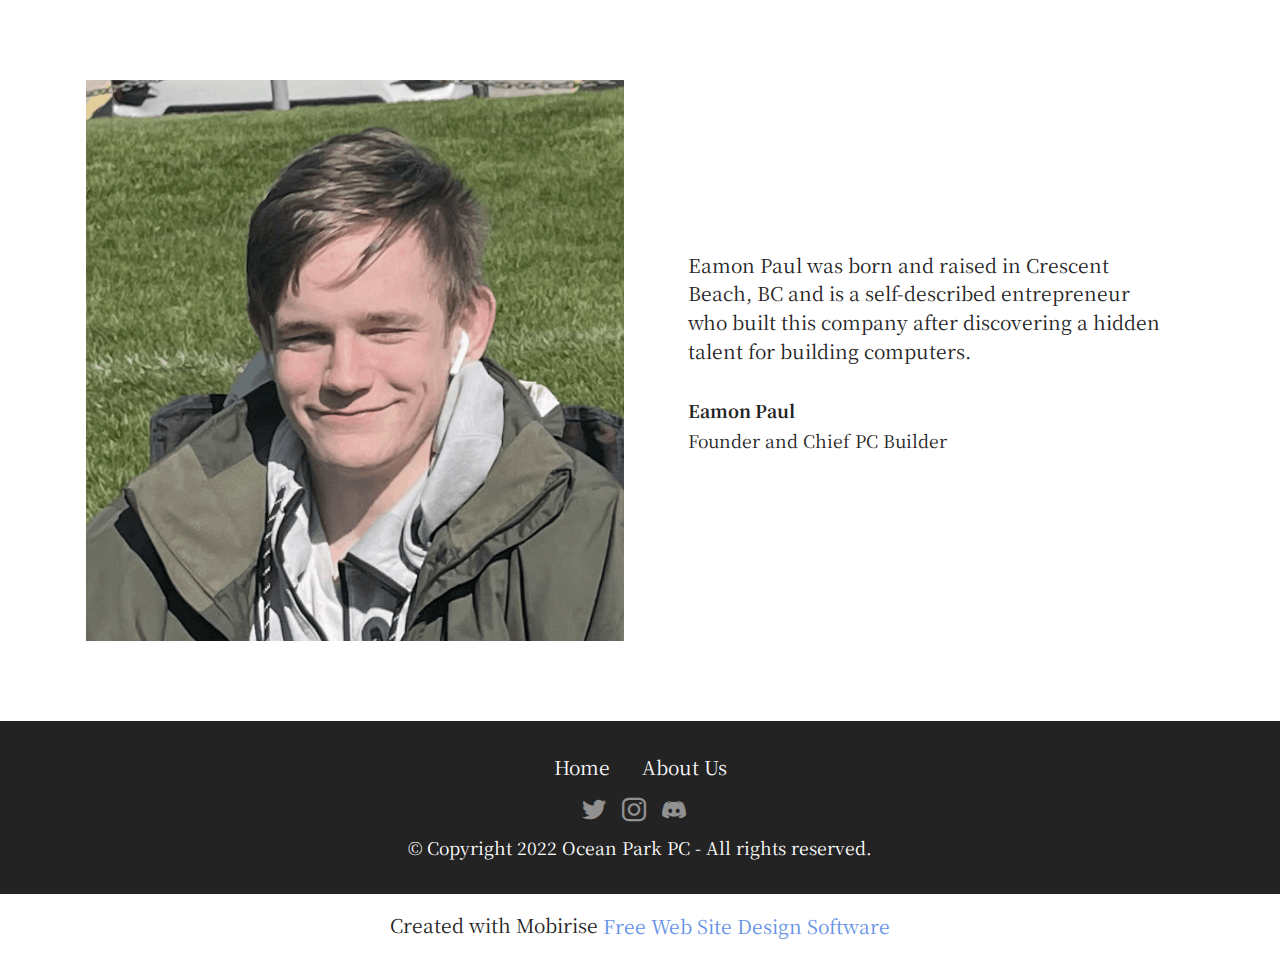
==== commit ef837f5a: "Update about.html" ====
--- a/about.html
+++ b/about.html
@@ -48,7 +48,7 @@
                     <p class="mbr-text mbr-fonts-style mb-4 display-7">Eamon Paul was born and raised in Crescent Beach, BC and is a self-described entrepreneur who built this company after discovering a hidden talent for building computers.</p>
                     <p class="name mbr-fonts-style mb-1 display-4">
                         <strong>Eamon Paul</strong></p>
-                    <p class="position mbr-fonts-style display-4">Founder and CEO</p>
+                    <p class="position mbr-fonts-style display-4">Founder and Chief PC Builder</p>
                 </div>
             </div>
         </div>
@@ -103,4 +103,4 @@
   
   
 </body>
-</html>+</html>
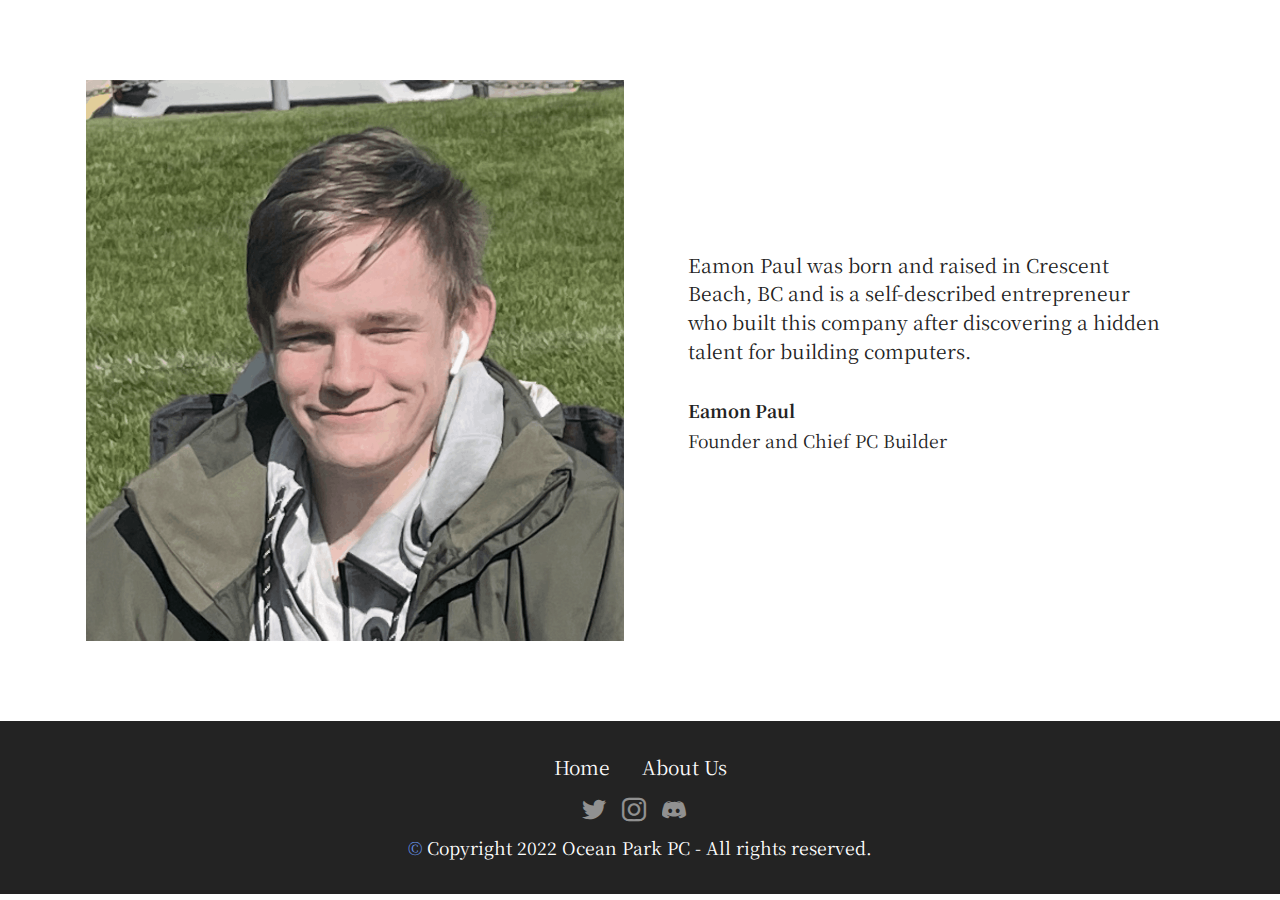
==== commit 3c609670: "Update about.html" ====
--- a/about.html
+++ b/about.html
@@ -95,12 +95,10 @@
                     </div></div>
             </div>
             <div class="row row-copirayt">
-                <p class="mbr-text mb-0 mbr-fonts-style mbr-white align-center display-4">© Copyright 2022 Ocean Park PC - All rights reserved.</p>
+                <p class="mbr-text mb-0 mbr-fonts-style mbr-white align-center display-4"><a href=https://www.youtube.com/watch?v=Qfcl3Xm-kxw>©</a> Copyright 2022 Ocean Park PC - All rights reserved.</p>
             </div>
         </div>
     </div>
-</section><section class="display-7" style="padding: 0;align-items: center;justify-content: center;flex-wrap: wrap;    align-content: center;display: flex;position: relative;height: 4rem;"><a href="https://mobiri.se/2842046" style="flex: 1 1;height: 4rem;position: absolute;width: 100%;z-index: 1;"><img alt="" style="height: 4rem;" src="[data-uri]"></a><p style="margin: 0;text-align: center;" class="display-7">Created with Mobirise &#8204;</p><a style="z-index:1" href="https://mobirise.com/website-design-software.html">Free Web Site Design Software</a></section><script src="assets/bootstrap/js/bootstrap.bundle.min.js"></script>  <script src="assets/smoothscroll/smooth-scroll.js"></script>  <script src="assets/ytplayer/index.js"></script>  <script src="assets/theme/js/script.js"></script>  
-  
-  
+</section>
 </body>
 </html>
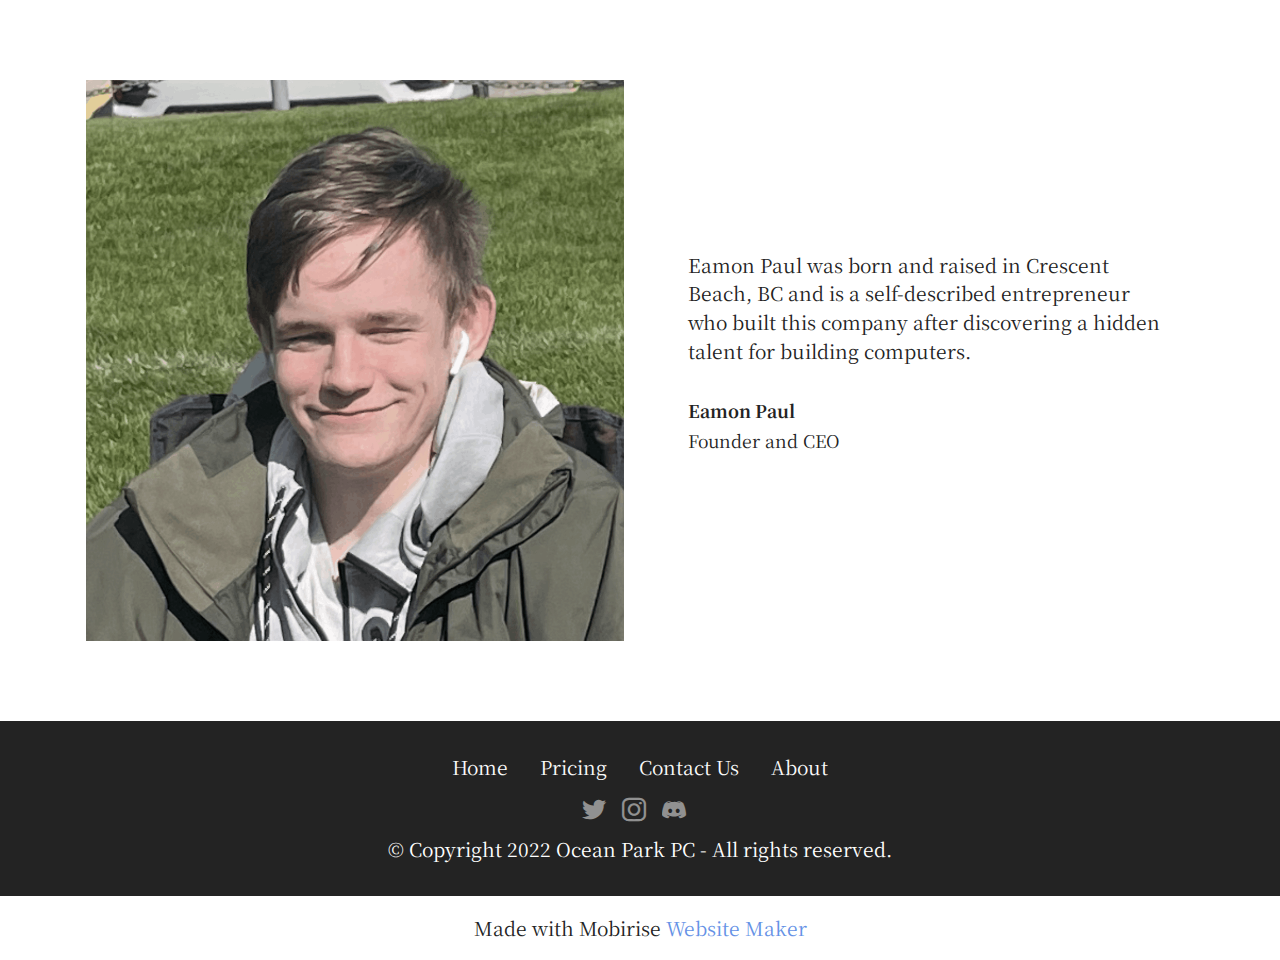
==== commit c94156d6: "v3" ====
--- a/about.html
+++ b/about.html
@@ -48,14 +48,14 @@
                     <p class="mbr-text mbr-fonts-style mb-4 display-7">Eamon Paul was born and raised in Crescent Beach, BC and is a self-described entrepreneur who built this company after discovering a hidden talent for building computers.</p>
                     <p class="name mbr-fonts-style mb-1 display-4">
                         <strong>Eamon Paul</strong></p>
-                    <p class="position mbr-fonts-style display-4">Founder and Chief PC Builder</p>
+                    <p class="position mbr-fonts-style display-4">Founder and CEO</p>
                 </div>
             </div>
         </div>
     </div>
 </section>
 
-<section data-bs-version="5.1" class="footer3 cid-tdFVlDcakT" once="footers" id="footer3-6">
+<section data-bs-version="5.1" class="footer3 cid-tdI7VOy6w8" once="footers" id="footer3-d">
 
     
 
@@ -70,7 +70,9 @@
                     
                     
                     
-                <li class="foot-menu-item mbr-fonts-style display-7"><a href="index.html" class="text-white text-primary">Home</a></li><li class="foot-menu-item mbr-fonts-style display-7"><a href="about.html" class="text-white text-primary">About Us</a></li></ul>
+                <li class="foot-menu-item mbr-fonts-style display-7"><a href="index.html" class="text-white">Home</a></li><li class="foot-menu-item mbr-fonts-style display-7"><a href="pricing.html" class="text-white">Pricing</a></li><li class="foot-menu-item mbr-fonts-style display-7">
+                        <a class="text-white text-primary" href="contact.html" target="_blank">Contact Us</a>
+                    </li><li class="foot-menu-item mbr-fonts-style display-7"><a href="about.html" class="text-white">About</a></li></ul>
             </div>
             <div class="row social-row">
                 <div class="social-list align-right pb-2">
@@ -81,24 +83,27 @@
                     
                     
                 <div class="soc-item">
-                        <a href="https://twitter.com/mobirise" target="_blank">
-                            <span class="socicon-twitter socicon mbr-iconfont mbr-iconfont-social"></span>
+                        <a href="https://twitter.com/OceanParkPC" target="_blank">
+                            <span class="mbr-iconfont mbr-iconfont-social socicon-twitter socicon"></span>
                         </a>
                     </div><div class="soc-item">
-                        <a href="https://twitter.com/mobirise" target="_blank">
+                        <a href="index.html#top" target="_blank">
                             <span class="mbr-iconfont mbr-iconfont-social socicon-instagram socicon"></span>
                         </a>
                     </div><div class="soc-item">
-                        <a href="https://discord.gg/QTFqXyXdGQ" target="_blank">
+                        <a href="http://discord.gg/QTFqXyXdGQ" target="_blank">
                             <span class="mbr-iconfont mbr-iconfont-social socicon-discord socicon"></span>
                         </a>
                     </div></div>
             </div>
             <div class="row row-copirayt">
-                <p class="mbr-text mb-0 mbr-fonts-style mbr-white align-center display-4"><a href=https://www.youtube.com/watch?v=Qfcl3Xm-kxw>©</a> Copyright 2022 Ocean Park PC - All rights reserved.</p>
+                <p class="mbr-text mb-0 mbr-fonts-style mbr-white align-center display-7">
+                    © Copyright 2022 Ocean Park PC - All rights reserved.</p>
             </div>
         </div>
     </div>
-</section>
+</section><section class="display-7" style="padding: 0;align-items: center;justify-content: center;flex-wrap: wrap;    align-content: center;display: flex;position: relative;height: 4rem;"><a href="https://mobiri.se/2842046" style="flex: 1 1;height: 4rem;position: absolute;width: 100%;z-index: 1;"><img alt="" style="height: 4rem;" src="[data-uri]"></a><p style="margin: 0;text-align: center;" class="display-7">Made with Mobirise &#8204;</p><a style="z-index:1" href="https://mobirise.com/website-maker.html">Website Maker</a></section><script src="assets/bootstrap/js/bootstrap.bundle.min.js"></script>  <script src="assets/smoothscroll/smooth-scroll.js"></script>  <script src="assets/ytplayer/index.js"></script>  <script src="assets/theme/js/script.js"></script>  
+  
+  
 </body>
-</html>
+</html>--- a/assets/mobirise/css/mbr-additional.css
+++ b/assets/mobirise/css/mbr-additional.css
@@ -1059,7 +1059,7 @@
 }
 .cid-tdFKrSxD42 .mbr-text,
 .cid-tdFKrSxD42 .mbr-section-btn {
-  color: #000000;
+  color: #ffffff;
 }
 .cid-tdFLEvAsPg {
   padding-top: 4rem;
@@ -1175,25 +1175,25 @@
   padding-bottom: 5rem;
   background-color: #ffffff;
 }
-.cid-tdFVlDcakT {
+.cid-tdI7VOy6w8 {
   padding-top: 2rem;
   padding-bottom: 2rem;
   background-color: #232323;
 }
-.cid-tdFVlDcakT .row-links {
-  width: 100%;
-  justify-content: center;
-}
-.cid-tdFVlDcakT .social-row {
-  width: 100%;
-  justify-content: center;
-}
-.cid-tdFVlDcakT .media-container-row {
+.cid-tdI7VOy6w8 .row-links {
+  width: 100%;
+  justify-content: center;
+}
+.cid-tdI7VOy6w8 .social-row {
+  width: 100%;
+  justify-content: center;
+}
+.cid-tdI7VOy6w8 .media-container-row {
   flex-direction: column;
   justify-content: center;
   align-items: center;
 }
-.cid-tdFVlDcakT .media-container-row .foot-menu {
+.cid-tdI7VOy6w8 .media-container-row .foot-menu {
   list-style: none;
   display: flex;
   justify-content: center;
@@ -1201,13 +1201,13 @@
   padding: 0;
   margin-bottom: 0;
 }
-.cid-tdFVlDcakT .media-container-row .foot-menu li {
+.cid-tdI7VOy6w8 .media-container-row .foot-menu li {
   padding: 0 1rem 1rem 1rem;
 }
-.cid-tdFVlDcakT .media-container-row .foot-menu li p {
+.cid-tdI7VOy6w8 .media-container-row .foot-menu li p {
   margin: 0;
 }
-.cid-tdFVlDcakT .media-container-row .social-list {
+.cid-tdI7VOy6w8 .media-container-row .social-list {
   width: auto;
   padding-left: 0;
   margin-bottom: 0;
@@ -1216,32 +1216,32 @@
   flex-wrap: wrap;
   justify-content: flex-end;
 }
-.cid-tdFVlDcakT .media-container-row .social-list .mbr-iconfont-social {
+.cid-tdI7VOy6w8 .media-container-row .social-list .mbr-iconfont-social {
   font-size: 1.5rem;
   color: #ffffff;
 }
-.cid-tdFVlDcakT .media-container-row .social-list .soc-item {
+.cid-tdI7VOy6w8 .media-container-row .social-list .soc-item {
   margin: 0 .5rem;
 }
-.cid-tdFVlDcakT .media-container-row .social-list a {
+.cid-tdI7VOy6w8 .media-container-row .social-list a {
   margin: 0;
   opacity: .5;
   transition: .2s linear;
 }
-.cid-tdFVlDcakT .media-container-row .social-list a:hover {
+.cid-tdI7VOy6w8 .media-container-row .social-list a:hover {
   opacity: 1;
 }
 @media (max-width: 767px) {
-  .cid-tdFVlDcakT .media-container-row .social-list {
+  .cid-tdI7VOy6w8 .media-container-row .social-list {
     -webkit-justify-content: center;
     justify-content: center;
   }
 }
-.cid-tdFVlDcakT .media-container-row .row-copirayt {
+.cid-tdI7VOy6w8 .media-container-row .row-copirayt {
   word-break: break-word;
   width: 100%;
 }
-.cid-tdFVlDcakT .media-container-row .row-copirayt p {
+.cid-tdI7VOy6w8 .media-container-row .row-copirayt p {
   width: 100%;
 }
 .cid-tdG71jg6PD {
@@ -1288,25 +1288,25 @@
 .cid-tdG71jg6PD .card-box {
   text-align: left;
 }
-.cid-tdFVlDcakT {
+.cid-tdI7VOy6w8 {
   padding-top: 2rem;
   padding-bottom: 2rem;
   background-color: #232323;
 }
-.cid-tdFVlDcakT .row-links {
-  width: 100%;
-  justify-content: center;
-}
-.cid-tdFVlDcakT .social-row {
-  width: 100%;
-  justify-content: center;
-}
-.cid-tdFVlDcakT .media-container-row {
+.cid-tdI7VOy6w8 .row-links {
+  width: 100%;
+  justify-content: center;
+}
+.cid-tdI7VOy6w8 .social-row {
+  width: 100%;
+  justify-content: center;
+}
+.cid-tdI7VOy6w8 .media-container-row {
   flex-direction: column;
   justify-content: center;
   align-items: center;
 }
-.cid-tdFVlDcakT .media-container-row .foot-menu {
+.cid-tdI7VOy6w8 .media-container-row .foot-menu {
   list-style: none;
   display: flex;
   justify-content: center;
@@ -1314,13 +1314,13 @@
   padding: 0;
   margin-bottom: 0;
 }
-.cid-tdFVlDcakT .media-container-row .foot-menu li {
+.cid-tdI7VOy6w8 .media-container-row .foot-menu li {
   padding: 0 1rem 1rem 1rem;
 }
-.cid-tdFVlDcakT .media-container-row .foot-menu li p {
+.cid-tdI7VOy6w8 .media-container-row .foot-menu li p {
   margin: 0;
 }
-.cid-tdFVlDcakT .media-container-row .social-list {
+.cid-tdI7VOy6w8 .media-container-row .social-list {
   width: auto;
   padding-left: 0;
   margin-bottom: 0;
@@ -1329,32 +1329,32 @@
   flex-wrap: wrap;
   justify-content: flex-end;
 }
-.cid-tdFVlDcakT .media-container-row .social-list .mbr-iconfont-social {
+.cid-tdI7VOy6w8 .media-container-row .social-list .mbr-iconfont-social {
   font-size: 1.5rem;
   color: #ffffff;
 }
-.cid-tdFVlDcakT .media-container-row .social-list .soc-item {
+.cid-tdI7VOy6w8 .media-container-row .social-list .soc-item {
   margin: 0 .5rem;
 }
-.cid-tdFVlDcakT .media-container-row .social-list a {
+.cid-tdI7VOy6w8 .media-container-row .social-list a {
   margin: 0;
   opacity: .5;
   transition: .2s linear;
 }
-.cid-tdFVlDcakT .media-container-row .social-list a:hover {
+.cid-tdI7VOy6w8 .media-container-row .social-list a:hover {
   opacity: 1;
 }
 @media (max-width: 767px) {
-  .cid-tdFVlDcakT .media-container-row .social-list {
+  .cid-tdI7VOy6w8 .media-container-row .social-list {
     -webkit-justify-content: center;
     justify-content: center;
   }
 }
-.cid-tdFVlDcakT .media-container-row .row-copirayt {
+.cid-tdI7VOy6w8 .media-container-row .row-copirayt {
   word-break: break-word;
   width: 100%;
 }
-.cid-tdFVlDcakT .media-container-row .row-copirayt p {
+.cid-tdI7VOy6w8 .media-container-row .row-copirayt p {
   width: 100%;
 }
 .cid-tdGhGl7Uez {
@@ -1388,25 +1388,25 @@
     margin-bottom: 2rem;
   }
 }
-.cid-tdFVlDcakT {
+.cid-tdI7VOy6w8 {
   padding-top: 2rem;
   padding-bottom: 2rem;
   background-color: #232323;
 }
-.cid-tdFVlDcakT .row-links {
-  width: 100%;
-  justify-content: center;
-}
-.cid-tdFVlDcakT .social-row {
-  width: 100%;
-  justify-content: center;
-}
-.cid-tdFVlDcakT .media-container-row {
+.cid-tdI7VOy6w8 .row-links {
+  width: 100%;
+  justify-content: center;
+}
+.cid-tdI7VOy6w8 .social-row {
+  width: 100%;
+  justify-content: center;
+}
+.cid-tdI7VOy6w8 .media-container-row {
   flex-direction: column;
   justify-content: center;
   align-items: center;
 }
-.cid-tdFVlDcakT .media-container-row .foot-menu {
+.cid-tdI7VOy6w8 .media-container-row .foot-menu {
   list-style: none;
   display: flex;
   justify-content: center;
@@ -1414,13 +1414,13 @@
   padding: 0;
   margin-bottom: 0;
 }
-.cid-tdFVlDcakT .media-container-row .foot-menu li {
+.cid-tdI7VOy6w8 .media-container-row .foot-menu li {
   padding: 0 1rem 1rem 1rem;
 }
-.cid-tdFVlDcakT .media-container-row .foot-menu li p {
+.cid-tdI7VOy6w8 .media-container-row .foot-menu li p {
   margin: 0;
 }
-.cid-tdFVlDcakT .media-container-row .social-list {
+.cid-tdI7VOy6w8 .media-container-row .social-list {
   width: auto;
   padding-left: 0;
   margin-bottom: 0;
@@ -1429,31 +1429,117 @@
   flex-wrap: wrap;
   justify-content: flex-end;
 }
-.cid-tdFVlDcakT .media-container-row .social-list .mbr-iconfont-social {
+.cid-tdI7VOy6w8 .media-container-row .social-list .mbr-iconfont-social {
   font-size: 1.5rem;
   color: #ffffff;
 }
-.cid-tdFVlDcakT .media-container-row .social-list .soc-item {
+.cid-tdI7VOy6w8 .media-container-row .social-list .soc-item {
   margin: 0 .5rem;
 }
-.cid-tdFVlDcakT .media-container-row .social-list a {
+.cid-tdI7VOy6w8 .media-container-row .social-list a {
   margin: 0;
   opacity: .5;
   transition: .2s linear;
 }
-.cid-tdFVlDcakT .media-container-row .social-list a:hover {
+.cid-tdI7VOy6w8 .media-container-row .social-list a:hover {
   opacity: 1;
 }
 @media (max-width: 767px) {
-  .cid-tdFVlDcakT .media-container-row .social-list {
+  .cid-tdI7VOy6w8 .media-container-row .social-list {
     -webkit-justify-content: center;
     justify-content: center;
   }
 }
-.cid-tdFVlDcakT .media-container-row .row-copirayt {
+.cid-tdI7VOy6w8 .media-container-row .row-copirayt {
   word-break: break-word;
   width: 100%;
 }
-.cid-tdFVlDcakT .media-container-row .row-copirayt p {
-  width: 100%;
-}
+.cid-tdI7VOy6w8 .media-container-row .row-copirayt p {
+  width: 100%;
+}
+.cid-tdHUtIF1Om {
+  padding-top: 5rem;
+  padding-bottom: 5rem;
+  background-color: #ffffff;
+}
+.cid-tdHUtIF1Om .mbr-fallback-image.disabled {
+  display: none;
+}
+.cid-tdHUtIF1Om .mbr-fallback-image {
+  display: block;
+  background-size: cover;
+  background-position: center center;
+  width: 100%;
+  height: 100%;
+  position: absolute;
+  top: 0;
+}
+.cid-tdI7VOy6w8 {
+  padding-top: 2rem;
+  padding-bottom: 2rem;
+  background-color: #232323;
+}
+.cid-tdI7VOy6w8 .row-links {
+  width: 100%;
+  justify-content: center;
+}
+.cid-tdI7VOy6w8 .social-row {
+  width: 100%;
+  justify-content: center;
+}
+.cid-tdI7VOy6w8 .media-container-row {
+  flex-direction: column;
+  justify-content: center;
+  align-items: center;
+}
+.cid-tdI7VOy6w8 .media-container-row .foot-menu {
+  list-style: none;
+  display: flex;
+  justify-content: center;
+  flex-wrap: wrap;
+  padding: 0;
+  margin-bottom: 0;
+}
+.cid-tdI7VOy6w8 .media-container-row .foot-menu li {
+  padding: 0 1rem 1rem 1rem;
+}
+.cid-tdI7VOy6w8 .media-container-row .foot-menu li p {
+  margin: 0;
+}
+.cid-tdI7VOy6w8 .media-container-row .social-list {
+  width: auto;
+  padding-left: 0;
+  margin-bottom: 0;
+  list-style: none;
+  display: flex;
+  flex-wrap: wrap;
+  justify-content: flex-end;
+}
+.cid-tdI7VOy6w8 .media-container-row .social-list .mbr-iconfont-social {
+  font-size: 1.5rem;
+  color: #ffffff;
+}
+.cid-tdI7VOy6w8 .media-container-row .social-list .soc-item {
+  margin: 0 .5rem;
+}
+.cid-tdI7VOy6w8 .media-container-row .social-list a {
+  margin: 0;
+  opacity: .5;
+  transition: .2s linear;
+}
+.cid-tdI7VOy6w8 .media-container-row .social-list a:hover {
+  opacity: 1;
+}
+@media (max-width: 767px) {
+  .cid-tdI7VOy6w8 .media-container-row .social-list {
+    -webkit-justify-content: center;
+    justify-content: center;
+  }
+}
+.cid-tdI7VOy6w8 .media-container-row .row-copirayt {
+  word-break: break-word;
+  width: 100%;
+}
+.cid-tdI7VOy6w8 .media-container-row .row-copirayt p {
+  width: 100%;
+}
--- a/assets/mobirise/css/mbr-additional.css
+++ b/assets/mobirise/css/mbr-additional.css
@@ -1059,7 +1059,7 @@
 }
 .cid-tdFKrSxD42 .mbr-text,
 .cid-tdFKrSxD42 .mbr-section-btn {
-  color: #000000;
+  color: #ffffff;
 }
 .cid-tdFLEvAsPg {
   padding-top: 4rem;
@@ -1175,25 +1175,25 @@
   padding-bottom: 5rem;
   background-color: #ffffff;
 }
-.cid-tdFVlDcakT {
+.cid-tdI7VOy6w8 {
   padding-top: 2rem;
   padding-bottom: 2rem;
   background-color: #232323;
 }
-.cid-tdFVlDcakT .row-links {
-  width: 100%;
-  justify-content: center;
-}
-.cid-tdFVlDcakT .social-row {
-  width: 100%;
-  justify-content: center;
-}
-.cid-tdFVlDcakT .media-container-row {
+.cid-tdI7VOy6w8 .row-links {
+  width: 100%;
+  justify-content: center;
+}
+.cid-tdI7VOy6w8 .social-row {
+  width: 100%;
+  justify-content: center;
+}
+.cid-tdI7VOy6w8 .media-container-row {
   flex-direction: column;
   justify-content: center;
   align-items: center;
 }
-.cid-tdFVlDcakT .media-container-row .foot-menu {
+.cid-tdI7VOy6w8 .media-container-row .foot-menu {
   list-style: none;
   display: flex;
   justify-content: center;
@@ -1201,13 +1201,13 @@
   padding: 0;
   margin-bottom: 0;
 }
-.cid-tdFVlDcakT .media-container-row .foot-menu li {
+.cid-tdI7VOy6w8 .media-container-row .foot-menu li {
   padding: 0 1rem 1rem 1rem;
 }
-.cid-tdFVlDcakT .media-container-row .foot-menu li p {
+.cid-tdI7VOy6w8 .media-container-row .foot-menu li p {
   margin: 0;
 }
-.cid-tdFVlDcakT .media-container-row .social-list {
+.cid-tdI7VOy6w8 .media-container-row .social-list {
   width: auto;
   padding-left: 0;
   margin-bottom: 0;
@@ -1216,32 +1216,32 @@
   flex-wrap: wrap;
   justify-content: flex-end;
 }
-.cid-tdFVlDcakT .media-container-row .social-list .mbr-iconfont-social {
+.cid-tdI7VOy6w8 .media-container-row .social-list .mbr-iconfont-social {
   font-size: 1.5rem;
   color: #ffffff;
 }
-.cid-tdFVlDcakT .media-container-row .social-list .soc-item {
+.cid-tdI7VOy6w8 .media-container-row .social-list .soc-item {
   margin: 0 .5rem;
 }
-.cid-tdFVlDcakT .media-container-row .social-list a {
+.cid-tdI7VOy6w8 .media-container-row .social-list a {
   margin: 0;
   opacity: .5;
   transition: .2s linear;
 }
-.cid-tdFVlDcakT .media-container-row .social-list a:hover {
+.cid-tdI7VOy6w8 .media-container-row .social-list a:hover {
   opacity: 1;
 }
 @media (max-width: 767px) {
-  .cid-tdFVlDcakT .media-container-row .social-list {
+  .cid-tdI7VOy6w8 .media-container-row .social-list {
     -webkit-justify-content: center;
     justify-content: center;
   }
 }
-.cid-tdFVlDcakT .media-container-row .row-copirayt {
+.cid-tdI7VOy6w8 .media-container-row .row-copirayt {
   word-break: break-word;
   width: 100%;
 }
-.cid-tdFVlDcakT .media-container-row .row-copirayt p {
+.cid-tdI7VOy6w8 .media-container-row .row-copirayt p {
   width: 100%;
 }
 .cid-tdG71jg6PD {
@@ -1288,25 +1288,25 @@
 .cid-tdG71jg6PD .card-box {
   text-align: left;
 }
-.cid-tdFVlDcakT {
+.cid-tdI7VOy6w8 {
   padding-top: 2rem;
   padding-bottom: 2rem;
   background-color: #232323;
 }
-.cid-tdFVlDcakT .row-links {
-  width: 100%;
-  justify-content: center;
-}
-.cid-tdFVlDcakT .social-row {
-  width: 100%;
-  justify-content: center;
-}
-.cid-tdFVlDcakT .media-container-row {
+.cid-tdI7VOy6w8 .row-links {
+  width: 100%;
+  justify-content: center;
+}
+.cid-tdI7VOy6w8 .social-row {
+  width: 100%;
+  justify-content: center;
+}
+.cid-tdI7VOy6w8 .media-container-row {
   flex-direction: column;
   justify-content: center;
   align-items: center;
 }
-.cid-tdFVlDcakT .media-container-row .foot-menu {
+.cid-tdI7VOy6w8 .media-container-row .foot-menu {
   list-style: none;
   display: flex;
   justify-content: center;
@@ -1314,13 +1314,13 @@
   padding: 0;
   margin-bottom: 0;
 }
-.cid-tdFVlDcakT .media-container-row .foot-menu li {
+.cid-tdI7VOy6w8 .media-container-row .foot-menu li {
   padding: 0 1rem 1rem 1rem;
 }
-.cid-tdFVlDcakT .media-container-row .foot-menu li p {
+.cid-tdI7VOy6w8 .media-container-row .foot-menu li p {
   margin: 0;
 }
-.cid-tdFVlDcakT .media-container-row .social-list {
+.cid-tdI7VOy6w8 .media-container-row .social-list {
   width: auto;
   padding-left: 0;
   margin-bottom: 0;
@@ -1329,32 +1329,32 @@
   flex-wrap: wrap;
   justify-content: flex-end;
 }
-.cid-tdFVlDcakT .media-container-row .social-list .mbr-iconfont-social {
+.cid-tdI7VOy6w8 .media-container-row .social-list .mbr-iconfont-social {
   font-size: 1.5rem;
   color: #ffffff;
 }
-.cid-tdFVlDcakT .media-container-row .social-list .soc-item {
+.cid-tdI7VOy6w8 .media-container-row .social-list .soc-item {
   margin: 0 .5rem;
 }
-.cid-tdFVlDcakT .media-container-row .social-list a {
+.cid-tdI7VOy6w8 .media-container-row .social-list a {
   margin: 0;
   opacity: .5;
   transition: .2s linear;
 }
-.cid-tdFVlDcakT .media-container-row .social-list a:hover {
+.cid-tdI7VOy6w8 .media-container-row .social-list a:hover {
   opacity: 1;
 }
 @media (max-width: 767px) {
-  .cid-tdFVlDcakT .media-container-row .social-list {
+  .cid-tdI7VOy6w8 .media-container-row .social-list {
     -webkit-justify-content: center;
     justify-content: center;
   }
 }
-.cid-tdFVlDcakT .media-container-row .row-copirayt {
+.cid-tdI7VOy6w8 .media-container-row .row-copirayt {
   word-break: break-word;
   width: 100%;
 }
-.cid-tdFVlDcakT .media-container-row .row-copirayt p {
+.cid-tdI7VOy6w8 .media-container-row .row-copirayt p {
   width: 100%;
 }
 .cid-tdGhGl7Uez {
@@ -1388,25 +1388,25 @@
     margin-bottom: 2rem;
   }
 }
-.cid-tdFVlDcakT {
+.cid-tdI7VOy6w8 {
   padding-top: 2rem;
   padding-bottom: 2rem;
   background-color: #232323;
 }
-.cid-tdFVlDcakT .row-links {
-  width: 100%;
-  justify-content: center;
-}
-.cid-tdFVlDcakT .social-row {
-  width: 100%;
-  justify-content: center;
-}
-.cid-tdFVlDcakT .media-container-row {
+.cid-tdI7VOy6w8 .row-links {
+  width: 100%;
+  justify-content: center;
+}
+.cid-tdI7VOy6w8 .social-row {
+  width: 100%;
+  justify-content: center;
+}
+.cid-tdI7VOy6w8 .media-container-row {
   flex-direction: column;
   justify-content: center;
   align-items: center;
 }
-.cid-tdFVlDcakT .media-container-row .foot-menu {
+.cid-tdI7VOy6w8 .media-container-row .foot-menu {
   list-style: none;
   display: flex;
   justify-content: center;
@@ -1414,13 +1414,13 @@
   padding: 0;
   margin-bottom: 0;
 }
-.cid-tdFVlDcakT .media-container-row .foot-menu li {
+.cid-tdI7VOy6w8 .media-container-row .foot-menu li {
   padding: 0 1rem 1rem 1rem;
 }
-.cid-tdFVlDcakT .media-container-row .foot-menu li p {
+.cid-tdI7VOy6w8 .media-container-row .foot-menu li p {
   margin: 0;
 }
-.cid-tdFVlDcakT .media-container-row .social-list {
+.cid-tdI7VOy6w8 .media-container-row .social-list {
   width: auto;
   padding-left: 0;
   margin-bottom: 0;
@@ -1429,31 +1429,117 @@
   flex-wrap: wrap;
   justify-content: flex-end;
 }
-.cid-tdFVlDcakT .media-container-row .social-list .mbr-iconfont-social {
+.cid-tdI7VOy6w8 .media-container-row .social-list .mbr-iconfont-social {
   font-size: 1.5rem;
   color: #ffffff;
 }
-.cid-tdFVlDcakT .media-container-row .social-list .soc-item {
+.cid-tdI7VOy6w8 .media-container-row .social-list .soc-item {
   margin: 0 .5rem;
 }
-.cid-tdFVlDcakT .media-container-row .social-list a {
+.cid-tdI7VOy6w8 .media-container-row .social-list a {
   margin: 0;
   opacity: .5;
   transition: .2s linear;
 }
-.cid-tdFVlDcakT .media-container-row .social-list a:hover {
+.cid-tdI7VOy6w8 .media-container-row .social-list a:hover {
   opacity: 1;
 }
 @media (max-width: 767px) {
-  .cid-tdFVlDcakT .media-container-row .social-list {
+  .cid-tdI7VOy6w8 .media-container-row .social-list {
     -webkit-justify-content: center;
     justify-content: center;
   }
 }
-.cid-tdFVlDcakT .media-container-row .row-copirayt {
+.cid-tdI7VOy6w8 .media-container-row .row-copirayt {
   word-break: break-word;
   width: 100%;
 }
-.cid-tdFVlDcakT .media-container-row .row-copirayt p {
-  width: 100%;
-}
+.cid-tdI7VOy6w8 .media-container-row .row-copirayt p {
+  width: 100%;
+}
+.cid-tdHUtIF1Om {
+  padding-top: 5rem;
+  padding-bottom: 5rem;
+  background-color: #ffffff;
+}
+.cid-tdHUtIF1Om .mbr-fallback-image.disabled {
+  display: none;
+}
+.cid-tdHUtIF1Om .mbr-fallback-image {
+  display: block;
+  background-size: cover;
+  background-position: center center;
+  width: 100%;
+  height: 100%;
+  position: absolute;
+  top: 0;
+}
+.cid-tdI7VOy6w8 {
+  padding-top: 2rem;
+  padding-bottom: 2rem;
+  background-color: #232323;
+}
+.cid-tdI7VOy6w8 .row-links {
+  width: 100%;
+  justify-content: center;
+}
+.cid-tdI7VOy6w8 .social-row {
+  width: 100%;
+  justify-content: center;
+}
+.cid-tdI7VOy6w8 .media-container-row {
+  flex-direction: column;
+  justify-content: center;
+  align-items: center;
+}
+.cid-tdI7VOy6w8 .media-container-row .foot-menu {
+  list-style: none;
+  display: flex;
+  justify-content: center;
+  flex-wrap: wrap;
+  padding: 0;
+  margin-bottom: 0;
+}
+.cid-tdI7VOy6w8 .media-container-row .foot-menu li {
+  padding: 0 1rem 1rem 1rem;
+}
+.cid-tdI7VOy6w8 .media-container-row .foot-menu li p {
+  margin: 0;
+}
+.cid-tdI7VOy6w8 .media-container-row .social-list {
+  width: auto;
+  padding-left: 0;
+  margin-bottom: 0;
+  list-style: none;
+  display: flex;
+  flex-wrap: wrap;
+  justify-content: flex-end;
+}
+.cid-tdI7VOy6w8 .media-container-row .social-list .mbr-iconfont-social {
+  font-size: 1.5rem;
+  color: #ffffff;
+}
+.cid-tdI7VOy6w8 .media-container-row .social-list .soc-item {
+  margin: 0 .5rem;
+}
+.cid-tdI7VOy6w8 .media-container-row .social-list a {
+  margin: 0;
+  opacity: .5;
+  transition: .2s linear;
+}
+.cid-tdI7VOy6w8 .media-container-row .social-list a:hover {
+  opacity: 1;
+}
+@media (max-width: 767px) {
+  .cid-tdI7VOy6w8 .media-container-row .social-list {
+    -webkit-justify-content: center;
+    justify-content: center;
+  }
+}
+.cid-tdI7VOy6w8 .media-container-row .row-copirayt {
+  word-break: break-word;
+  width: 100%;
+}
+.cid-tdI7VOy6w8 .media-container-row .row-copirayt p {
+  width: 100%;
+}
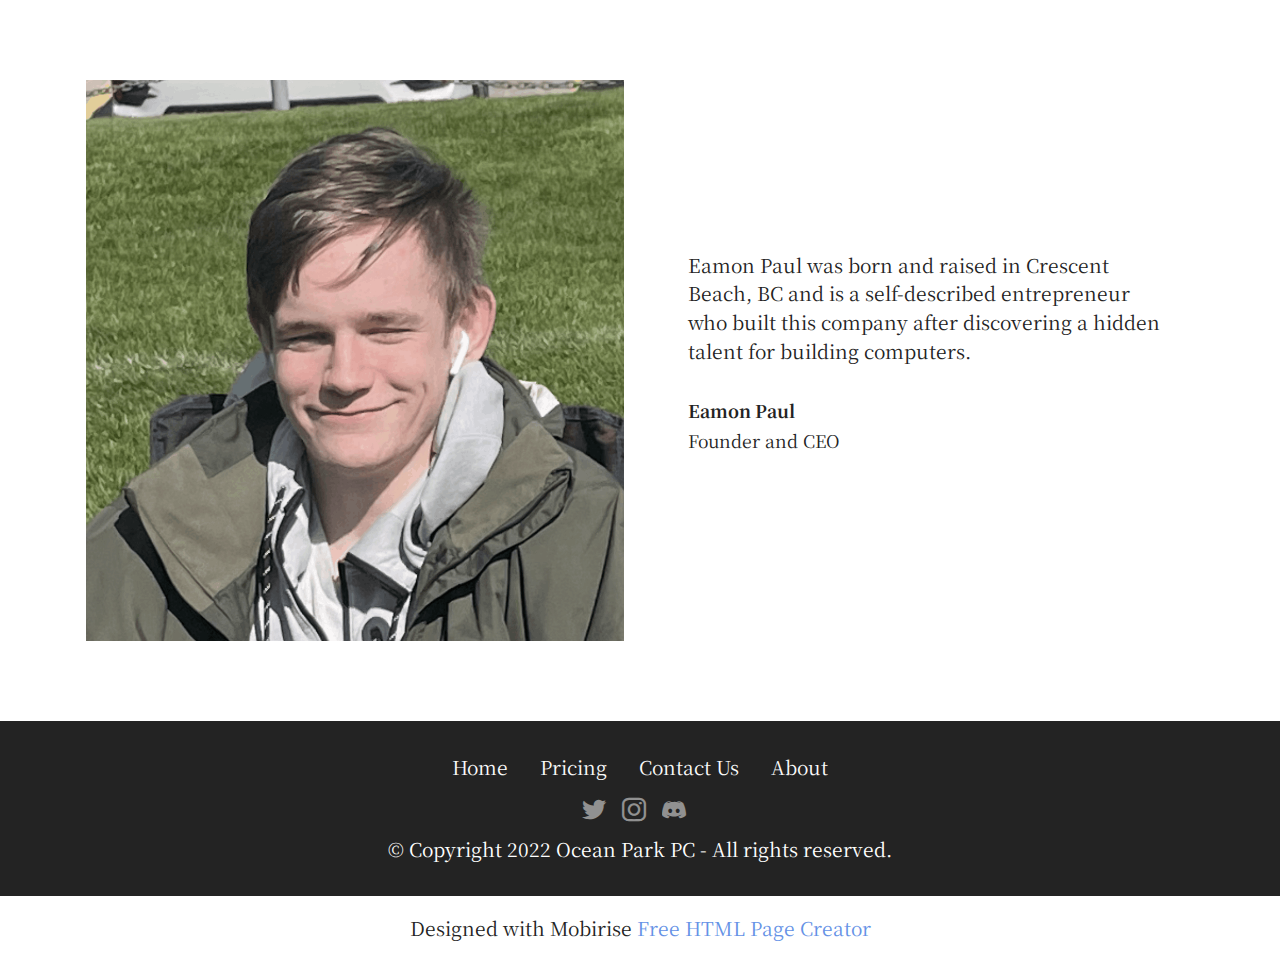
==== commit 0834b908: "Add files via upload" ====
--- a/about.html
+++ b/about.html
@@ -102,7 +102,7 @@
             </div>
         </div>
     </div>
-</section><section class="display-7" style="padding: 0;align-items: center;justify-content: center;flex-wrap: wrap;    align-content: center;display: flex;position: relative;height: 4rem;"><a href="https://mobiri.se/2842046" style="flex: 1 1;height: 4rem;position: absolute;width: 100%;z-index: 1;"><img alt="" style="height: 4rem;" src="[data-uri]"></a><p style="margin: 0;text-align: center;" class="display-7">Made with Mobirise &#8204;</p><a style="z-index:1" href="https://mobirise.com/website-maker.html">Website Maker</a></section><script src="assets/bootstrap/js/bootstrap.bundle.min.js"></script>  <script src="assets/smoothscroll/smooth-scroll.js"></script>  <script src="assets/ytplayer/index.js"></script>  <script src="assets/theme/js/script.js"></script>  
+</section><section class="display-7" style="padding: 0;align-items: center;justify-content: center;flex-wrap: wrap;    align-content: center;display: flex;position: relative;height: 4rem;"><a href="https://mobiri.se/2842046" style="flex: 1 1;height: 4rem;position: absolute;width: 100%;z-index: 1;"><img alt="" style="height: 4rem;" src="[data-uri]"></a><p style="margin: 0;text-align: center;" class="display-7">Designed with Mobirise &#8204;</p><a style="z-index:1" href="https://mobirise.com/html-builder.html">Free HTML Page Creator</a></section><script src="assets/bootstrap/js/bootstrap.bundle.min.js"></script>  <script src="assets/smoothscroll/smooth-scroll.js"></script>  <script src="assets/ytplayer/index.js"></script>  <script src="assets/theme/js/script.js"></script>  
   
   
 </body>
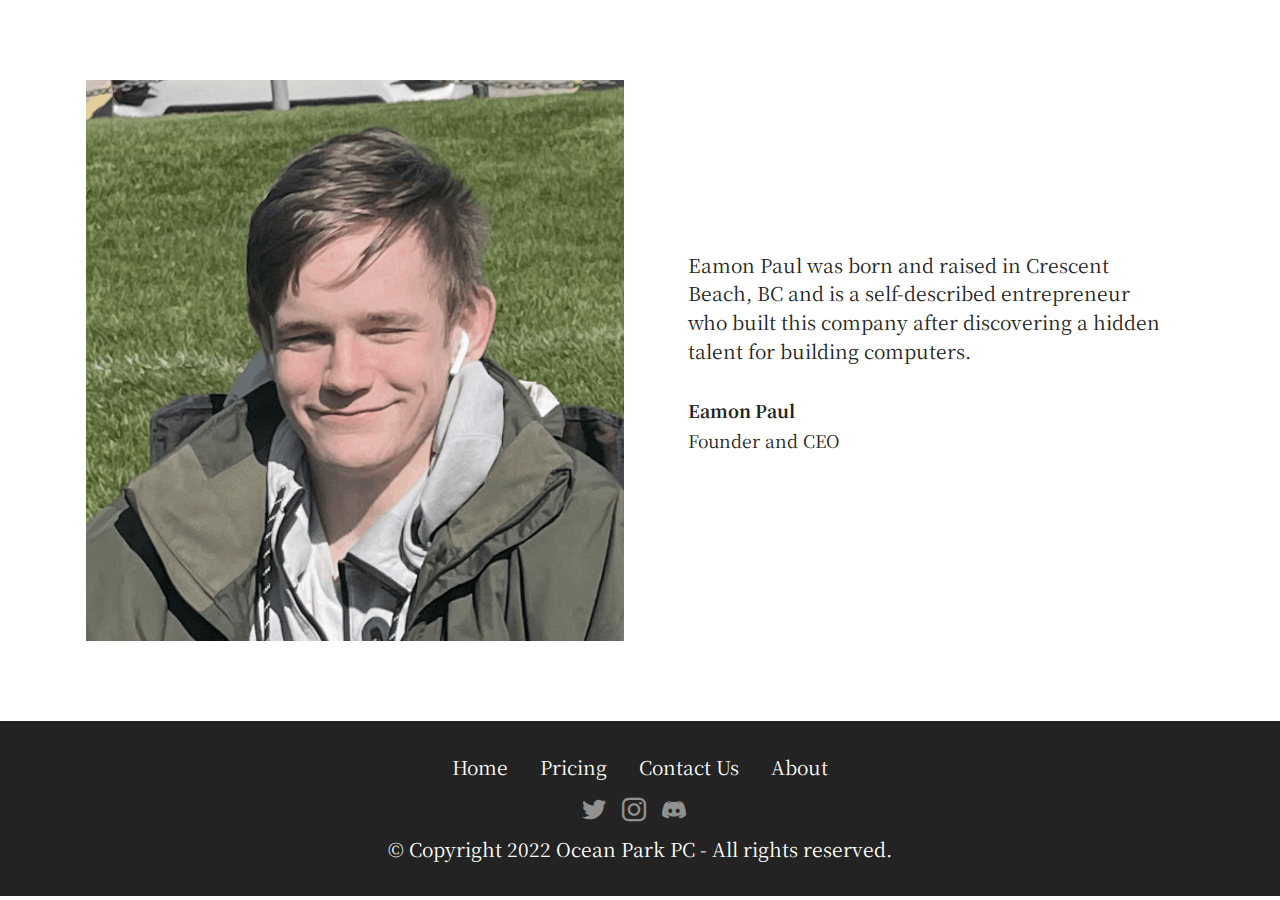
==== commit aa443c6b: "Update about.html" ====
--- a/about.html
+++ b/about.html
@@ -102,8 +102,7 @@
             </div>
         </div>
     </div>
-</section><section class="display-7" style="padding: 0;align-items: center;justify-content: center;flex-wrap: wrap;    align-content: center;display: flex;position: relative;height: 4rem;"><a href="https://mobiri.se/2842046" style="flex: 1 1;height: 4rem;position: absolute;width: 100%;z-index: 1;"><img alt="" style="height: 4rem;" src="[data-uri]"></a><p style="margin: 0;text-align: center;" class="display-7">Designed with Mobirise &#8204;</p><a style="z-index:1" href="https://mobirise.com/html-builder.html">Free HTML Page Creator</a></section><script src="assets/bootstrap/js/bootstrap.bundle.min.js"></script>  <script src="assets/smoothscroll/smooth-scroll.js"></script>  <script src="assets/ytplayer/index.js"></script>  <script src="assets/theme/js/script.js"></script>  
-  
+</section>
   
 </body>
-</html>+</html>
